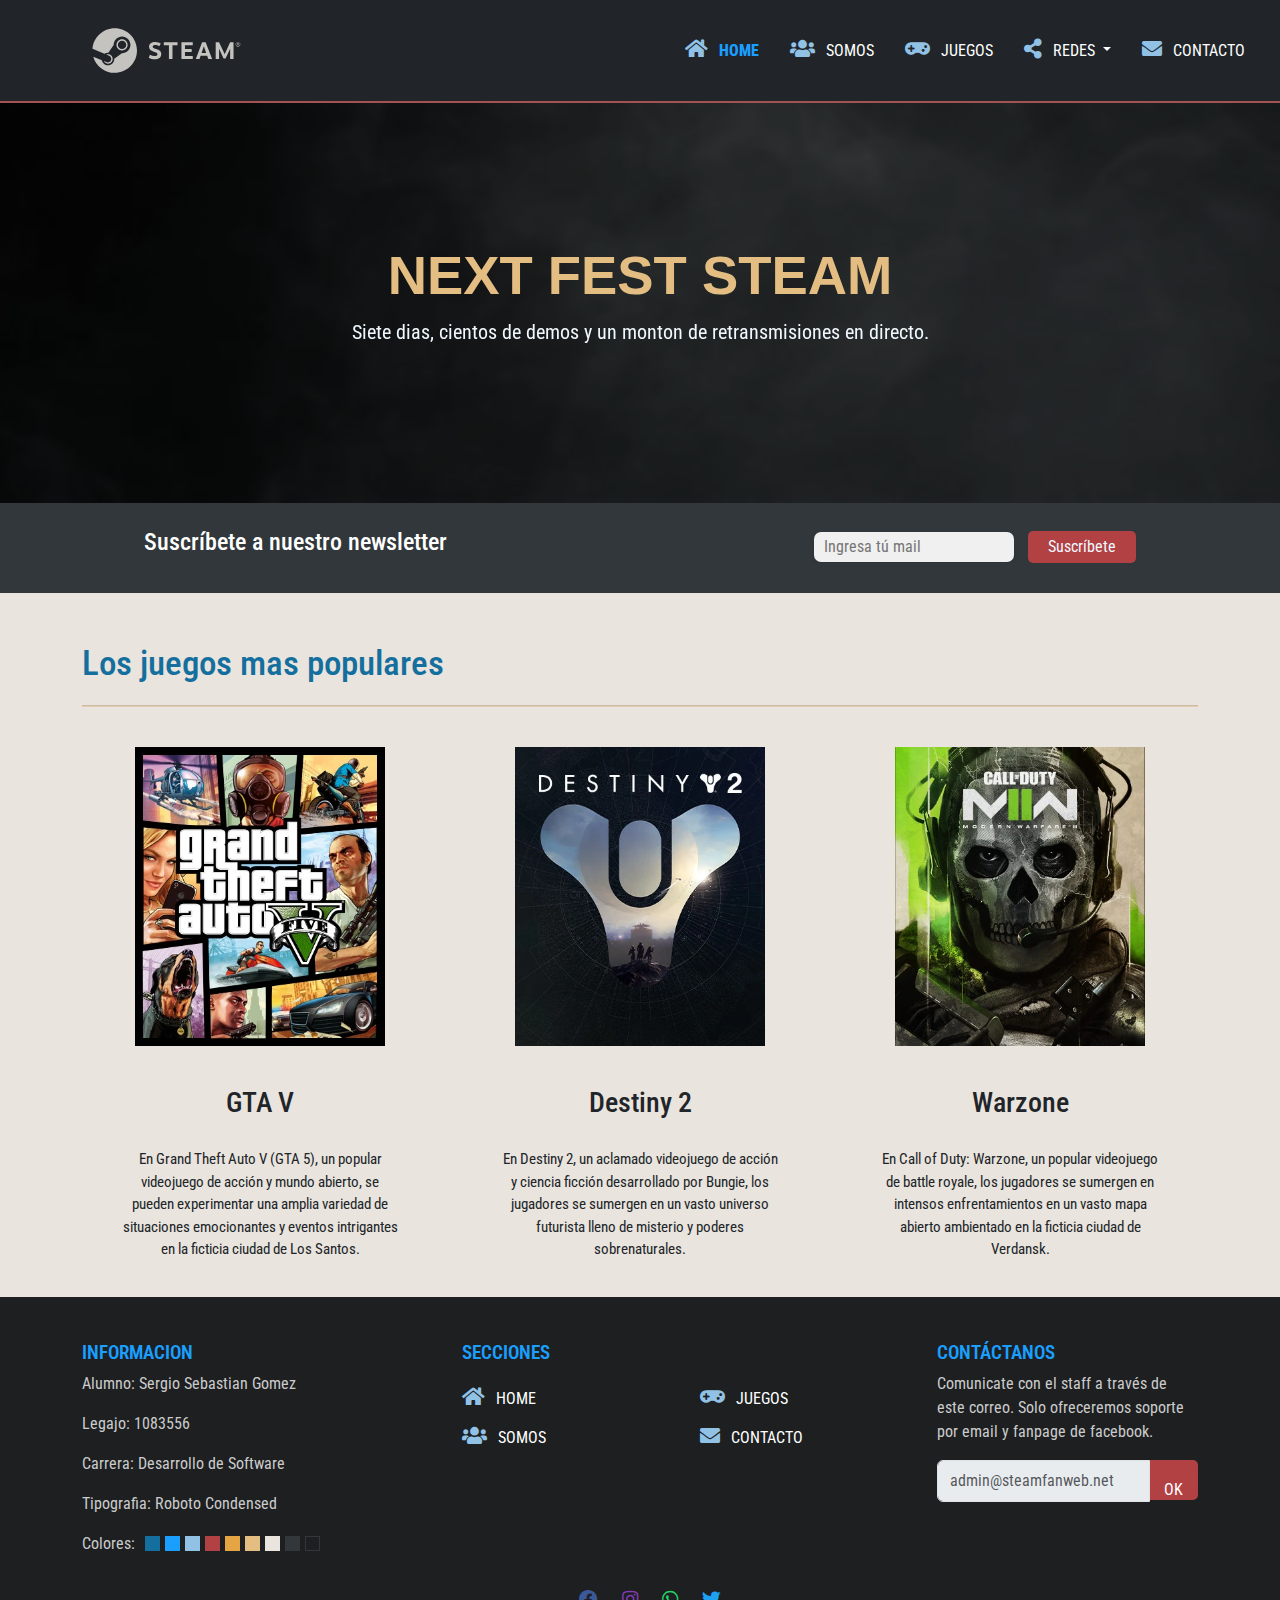
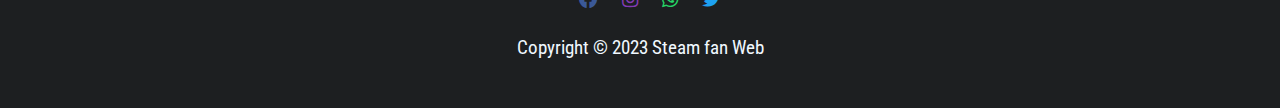
==== index.html @ 69d9424e "cambios en el contenido dinamico." ====
<!DOCTYPE html>
<html lang="es">

<head>
    <!-- metatags -->
    <meta charset="UTF-8">
    <meta http-equiv="expires" content="Tue, 01 Jan 2024 00:00:00 GMT">
    <meta http-equiv="X-UA-Compatible" content="IE=edge">
    <meta name="viewport" content="width=device-width, initial-scale=1.0" />
    <meta name="description"
        content="Web trabajada con bootstrap, html, css, fontawesome y js para la materia Diseño y desarrollo Web.">
    <meta name="keywords" content="uade, diseño, desarrollo, web, steam, juegos, fan">

    <!-- links -->
    <link rel="shortcut icon" href="img/favicon.ico" type="image/x-icon">
    <link rel="stylesheet" href="css/style.css" media="print" onload="this.media='all'" /><!-- 
    <link rel="stylesheet" href="css/bootstrap/docs.css" /> -->
    <link rel="stylesheet" href="css/bootstrap/bootstrap.min.css" media="print" onload="this.media='all'" />
    <link rel="stylesheet" href="https://cdnjs.cloudflare.com/ajax/libs/font-awesome/5.15.3/css/all.min.css" media="print" onload="this.media='all'">
    <link rel="preconnect" href="https://fonts.googleapis.com" />
    <link rel="preconnect" href="https://fonts.gstatic.com" crossorigin />
    <link rel="stylesheet"
        href="https://fonts.googleapis.com/css2?family=Roboto+Condensed:ital,wght@0,300;0,400;0,700;1,300;1,400&family=Vina+Sans&display=swap" media="print" onload="this.media='all'" />
</head>

<body>

    <!-- START NAVBAR -->
    <header>
        <nav class="navbar navbar-expand-lg navbar-dark bg-dark fixed-top">
            <div class="container-fluid">
                <div id="logo">
                    <!-- <h1>Diseño <a class="nombre">y desarrollo web</a></h1> -->
                    <img src="img/logo_steam.svg" id="logosteam" alt="Steam fan diseño web" width="300px"
                        height="100px">
                </div>
                <button class="navbar-toggler" type="button" data-bs-toggle="collapse" data-bs-target="#navbarNav"
                    aria-controls="navbarNav" aria-expanded="false" aria-label="Toggle navigation">
                    <span class="navbar-toggler-icon"></span>
                </button>
                <div class="collapse navbar-collapse" id="navbarNav">
                    <ul class="navbar-nav ms-auto text-end">
                        <li class="nav-item">
                            <a class="nav-link active" href="#contenido" id="inicio">
                                <i class="fas fa-home"></i> Home</a>
                        </li>
                        <li class="nav-item">
                            <a class="nav-link" href="#contenido" id="somos">
                                <i class="fas fa-users"></i> Somos</a>
                        </li>
                        <li class="nav-item">
                            <a class="nav-link" href="#contenido" id="juegos">
                                <i class="fas fa-gamepad"></i> Juegos</a>
                        </li>
                        <li class="nav-item dropdown">
                            <a class="nav-link dropdown-toggle" role="button" id="dropdown" data-bs-toggle="dropdown"
                                aria-expanded="false">
                                <i class="fas fa-share-alt"></i> Redes
                            </a>
                            <ul class="dropdown-menu BackgroundNavbar ms-auto text-end">
                                <li>
                                    <a class="dropdown-item nav-link-dropdown" href="#">
                                        <i class="fab fa-instagram instagram"></i> Instagram</a>
                                </li>
                                <li>
                                    <a class="dropdown-item nav-link-dropdown" href="#">
                                        <i class="fab fa-facebook facebook"></i> Facebook</a>
                                </li>
                                <li>
                                    <a class="dropdown-item nav-link-dropdown" href="#">
                                        <i class="fab fa-whatsapp whatsapp"></i> Whatsapp</a>
                                </li>
                                <li>
                                    <hr class="dropdown-divider">
                                </li>
                                <li><a class="dropdown-item disabled" href="#">
                                        <i class="fab fa-twitter"></i> Twitter</a>
                                </li>
                            </ul>
                        </li>
                        <li class="nav-item">
                            <a class="nav-link" href="#contenido" id="contacto">
                                <i class="fas fa-envelope"></i> Contacto</a>
                        </li>
                    </ul>
                </div>
            </div>
        </nav>
    </header>
    <!-- END NAVBAR -->

    <!-- START BANNER -->
    <section id="banner">
        <div class="contenedor">
            <h1>Next Fest steam</h1>
            <p>Siete dias, cientos de demos y un monton de retransmisiones en directo.</p>
        </div>

        <video src="img/video.mp4" id="video" autoplay loop muted></video>
    </section>
    <!-- END BANNER -->

    <!-- START NEWSLETTER -->
    <section id="newsletter">
        <div class="contenedor">
            <h2>Suscríbete a nuestro newsletter</h2>
            <form>
                <input type="email" name="" id="" placeholder="Ingresa tú mail">
                <button type="submit" class="btn_news">Suscríbete</button>
            </form>
        </div>
    </section>
    <!-- END NEWSLETTER -->

    <!-- START CONTENIDO -->
    <main>
        <section id="contenido"></section>
    </main>
    <!-- END CONTENIDO -->

    <!-- START FOOTER -->
    <!-- <footer class="footer">
        <div class="container">
            <div class="row">
                <div class="col-sm-12 col-md-4">
                    <h3>Informacion</h3>
                    <p>Alumno: Sergio Sebastian Gomez</p>
                    <p>Legajo: 1083556</p>
                    <p>Carrera: Desarrollo de Software</p>
                    <p>Tipografia: Roboto Condensed</p>
                    <div class="colorContainer">
                        <div class="coloresUsados">Colores:</div>
                        <div class="colorAzulOscuro"></div>
                        <div class="colorAzul"></div>
                        <div class="colorCeleste"></div>
                        <div class="colorRojo"></div>
                        <div class="colorNaranja"></div>
                        <div class="colorDorado"></div>
                        <div class="colorBeige"></div>
                        <div class="colorGris"></div>
                        <div class="colorGrisOscuro"></div>
                    </div>
                </div>
                <div class="col-sm-12 col-md-5">
                    <h3>Secciones</h3>
                    <div class="row">
                        <div class="col">
                            <ul>
                                <li>
                                    <a class="nav-link" href="#contenido" id="inicioFooter">
                                        <i class="fas fa-home"></i> HOME</a>
                                </li>
                                <li>
                                    <a class="nav-link" href="#contenido" id="somosFooter">
                                        <i class="fas fa-users"></i> SOMOS</a>
                                </li>
                            </ul>
                        </div>
                        <div class="col">
                            <ul>
                                <li>
                                    <a class="nav-link" href="#contenido" id="juegosFooter">
                                        <i class="fas fa-gamepad"></i> JUEGOS</a>
                                </li>
                                <li>
                                    <a class="nav-link" href="#contenido" id="contactoFooter">
                                        <i class="fas fa-envelope"></i> CONTACTO</a>
                                </li>
                            </ul>
                        </div>
                    </div>
                </div>
                <div class="col-sm-12 col-md-3">
                    <h3>Contáctanos</h3>
                    <p>Comunicate con el staff a través de este correo. Solo ofreceremos soporte por email y fanpage de
                        facebook.</p>
                    <div class="input-group m-t-25">
                        <input type="text" class="form-control" placeholder="admin@steamfanweb.net" disabled="">
                        <span class="input-group-btn">
                            <a href="#" class="btn_footer" type="button">OK</a>
                        </span>
                    </div>
                </div>
            </div>
            <div class="footer-bottom">
                <div class="footer-social">
                    <a href="#" title="Facebook"><i class="fab fa-facebook facebook"></i></a>
                    <a href="#" title="Instagram"><i class="fab fa-instagram instagram"></i></a>
                    <a href="#" title="Whatsapp"><i class="fab fa-whatsapp whatsapp"></i></a>
                    <a href="#" title="Twitter"><i class="fab fa-twitter twitter"></i></a>
                </div>
                <p>Copyright © 2023 Steam fan Web</p>
            </div>
        </div>
    </footer> -->
    <!-- END FOOTER -->

    <!-- START SCROLL TO TOP -->
    <button id="botonScrollTop" class="floating-button">
        <i class="fas fa-angle-up"></i>
    </button>
    <!-- END SCROLL TO TOP -->
</body>

</html>

<!-- Script Widget Weather -->
<script>
    !function (d, s, id) { var js, fjs = d.getElementsByTagName(s)[0]; if (!d.getElementById(id)) { js = d.createElement(s); js.id = id; js.src = 'https://weatherwidget.io/js/widget.min.js'; fjs.parentNode.insertBefore(js, fjs); } }(document, 'script', 'weatherwidget-io-js');
</script>
<!-- End Widget Weather -->

<script src="js/bootstrap/bootstrap.bundle.min.js" defer></script>
<script src="js/script.js" defer></script>
---- css/style.css ----
* {
    margin: 0;
    padding: 0;
    font-family: 'Roboto Condensed', sans-serif;
}

body {
    background-color: rgb(233, 228, 221);
    position: relative;
    min-height: 100vh;
    margin: 0;
    padding: 0;
}

.contenedor {
    width: 80%;
    margin: auto;
    overflow: hidden;
    z-index: 2;
}

hr {
    height: 2px;
    background-color: #d3831a;
    border: none;
    border-top: 1px solid #704711;
    margin: 20px 0;
}

h4 {
    color: burlywood;
}

.active {
    color: #1A9FFF !important;
    font-weight: 800;
}

.colorContainer {
    display: flex;
    align-items: center;
}

.coloresUsados{
    margin-right: 10px;
}

.colorAzulOscuro {
    background-color: #146F9E;
    width: 15px;
    height: 15px;
    margin-right: 5px;
}

.colorAzul {
    background-color: #1A9FFF;
    width: 15px;
    height: 15px;
    margin-right: 5px;
}

.colorRojo {
    background-color: #B14143;
    width: 15px;
    height: 15px;
    margin-right: 5px;
}

.colorCeleste {
    background-color: #91C2E5;
    width: 15px;
    height: 15px;
    margin-right: 5px;
}

.colorDorado {
    background-color: #E4BD82;
    width: 15px;
    height: 15px;
    margin-right: 5px;
}

.colorNaranja {
    background-color: #E6A543;
    width: 15px;
    height: 15px;
    margin-right: 5px;
}

.colorGris {
    background-color: #31373B;
    width: 15px;
    height: 15px;
    margin-right: 5px;
}

.colorGrisOscuro {
    background-color: #1D1F21;
    width: 15px;
    height: 15px;
    margin-right: 5px;
    border: 1px solid #31373B;
}

.colorBeige {
    background-color: #E9E4DD;
    width: 15px;
    height: 15px;
    margin-right: 5px;
}

.disabled {
    color: #696667 !important;
    font-size: 11pt;
    font-weight: 800;
    pointer-events: none;
}

#logosteam {
    padding: 20px;
    height: 85px;
    margin-left: 20px;
}

/* Estilo boton Scroll Top */
.floating-button {
    border-radius: 10px;
    border: 0;
    width: 40px;
    height: 40px;
    position: fixed;
    bottom: 20px;
    right: 20px;
    background-color: #B14143;
    color: black;
}

.floating-button:hover {
    background-color: #e6a543;
    color: black;
}

.floating-button i {
    font-size: 25px;
}

/* Eliminar estilo de Links */
a {
    color: none;
    text-decoration: none;
}

a:hover {
    color: none;
    text-decoration: none;
}

a:link {
    color: none;
    text-decoration: none;
}

a:active {
    color: none;
    text-decoration: none;
}

a:visited {
    color: none;
    text-decoration: none;
}

/* Cambios Navbar */
.BackgroundNavbar {
    background-color: #31373b;
}

header {
    color: #E67072;
    border-bottom: #E67072 3px solid;
}

.navbar {
    border-bottom: #a35354 2px solid;
}

header #logo h1 {
    font-weight: 400;
    font-size: 22pt;
    height: 70px;
    line-height: 70px;
    margin-bottom: 0 !important;
    margin-left: 50px;
}

.nombre {
    font-weight: 800;
    color: rgb(156, 147, 132);
}

.dropdown-menu {
    width: 30%;
}

.nav-link {
    color: white;
}

.nav-link:hover {
    color: azure;

}

.nav-link i {
    color: #91c2e5;
    padding-right: 7px;
    font-size: 20px;
}

.nav-link-dropdown {
    color: white;
    height: 40px;
    line-height: 30px;
    font-size: 11pt;
}

.nav-link-dropdown:hover {
    background-color: #394044;
    color: beige;
}

.nav-link-dropdown i {
    padding-right: 8px;
    font-size: 15pt;
}

.navbar-toggler {
    background-color: #636161 !important;
    color: rgb(41, 40, 40) !important;
}

.navbar-toggler:hover {
    background-color: #7e7d7d !important;
}

.navbar-nav.ms-auto .nav-item {
    margin-right: 15px;
    font-size: 12pt;
    text-transform: uppercase;
}

.instagram {
    color: #833ab4;
    /* Color primario de Instagram */
}

.facebook {
    color: #3b5998;
    /* Color primario de Facebook */
}

.whatsapp {
    color: #25d366;
    /* Color primario de WhatsApp */
}

.twitter {
    color: #1da1f2;
    /* Color primario de Twitter */
}

/* banner */
#banner {
    color: rgb(194, 228, 255);
    background-size: cover;
    background-position: center;
    margin-top: 100px;
    text-align: center;
    color: aliceblue;
    line-height: 400px;
    display: flex;
    align-items: center;
    position: relative;
}

.logo-container {
    margin-right: 20px;
}

.text-container {
    flex: 1;
}

#banner #video {
    width: 100%;
    height: 100%;
    object-fit: cover;
    position: absolute;
    top: 0;
    left: 0;
}

#banner::before {
    content: "";
    position: absolute;
    top: 0;
    left: 0;
    right: 0;
    bottom: 0;
    background-color: rgba(0, 0, 0, 0.4);
    backdrop-filter: blur(2px);
    /* Agregar difuminado */
    z-index: 1;
}

.tituloBanner {
    text-transform: uppercase;
    margin-top: 0;
    font-size: calc(1.800rem + 2vw);
    font-weight: 550;
    color: rgba(166, 212, 250, 0.7);
}

.tituloBannerHome {
    text-transform: uppercase;
    color: #e4bd82;
    font-family: "Motiva Sans", "Twemoji", "Noto Sans", Helvetica, sans-serif;
    font-weight: 700;
    font-size: calc(1.800rem + 2vw);
}

#banner p {
    font-size: 15pt;
    line-height: 30px;
}

/* Contacto */
#contacto h2 {
    font-size: 35px;
    margin-bottom: 20px;
    color: white;
}

article#contacto-columna {
    float: left;
    max-width: 65%;
}

aside#contacto {
    float: right;
    width: 30%;
    margin-top: 80px;
    padding: 10px;
}

article#contacto-columna .titulo {
    font-size: 40px;
    color: #146F9E;
    padding-bottom: 0;
    margin-top: 50px;
}

.importante {
    background-color: #146F9E;
    color: aliceblue;
    padding: 15px;
    margin-top: 0px;
}

#mapa {
    height: 400px;
}

.form-group {
    position: relative;
}

.input-icon {
    position: absolute;
    top: 50%;
    transform: translateY(-50%);
    right: 10px;
    pointer-events: none;
    /* Permite hacer clic en los campos de entrada sin interactuar con los iconos */
    color: #afaeae;
}

/* Somos */
article#somos-columna {
    float: left;
    max-width: 65%;
}

aside#cuadrito {
    float: right;
    width: 30%;
    margin-top: 80px;
    padding: 10px;
}

article#somos-columna .titulo {
    font-size: 40px;
    color: #146F9E;
    padding-bottom: 0;
    margin-top: 50px;
}

.destacado {
    background-color: #146F9E;
    color: aliceblue;
    padding: 15px;
    margin-top: 0px;
}

#cuadrito h2 {
    font-size: 35px;
    margin-bottom: 20px;
    color: white;
}

/* newsletter */
#newsletter {
    background-color: #31373b;
    color: aliceblue;
    min-width: 410px;
    min-height: 90px;
    padding: 20px;
}

#newsletter h2 {
    float: left;
    font-size: 18pt;
    color: white;
    margin-top: 5px;
}

#newsletter form {
    float: right;
    margin-top: 8px;
}

#newsletter input {
    padding: 10px;
    height: 30px;
    width: 200px;
    margin-right: 10px;
    border: none;
    border-radius: 7px;
    background-color: #f0f0f0;
    font-size: 16px;
    color: #333;
    box-shadow: 0 2px 4px rgba(0, 0, 0, 0.1);
    transition: background-color 0.3s ease;
}

.btn_news {
    height: 32px;
    background-color: #B14143;
    border: none;
    padding: 0 20px;
    color: aliceblue;
    border-radius: 5px;
}

.btn_news:hover {
    background-color: #e6a543;
    color: black;
}

/* Juegos */
h2 {
    font-size: 35px;
    margin-top: 20px;
    margin-bottom: 0px;
    color: #146F9E;
}

h4 {
    font-size: 22pt;
}

.juegos img {
    width: 267px;
}

.juegos {
    float: left;
    text-align: center;
    background-color: #171A21;
    width: 267px;
    height: 580px;
    display: flex;
    align-items: center;
    justify-content: center;
    margin: 20px;
    flex-grow: 4;
    flex-direction: column;
}

.juegos .imagen {
    display: flex;
    justify-content: center;
    align-items: center;
    background-color: aliceblue;
}

.juegos .textos {
    flex-direction: column;
    display: flex;
    padding: 0 30px;
    text-align: justify;
    color: aliceblue;
    justify-content: center;
    align-items: center;
    padding-top: 20px;
    width: 100%;
    height: 100%;
}

.juegos .textos p {
    font-size: 14px;
    padding-top: 20px;
    padding-bottom: 20px;
}

/* Boxes */
#boxes h2 {
    font-size: 35px;
    margin-bottom: 0px;
    color: #146F9E;
}

#boxes {
    margin-top: 50px;
    width: 100%;
}

#boxes img {
    width: 250px;
    height: 400px;
    padding-bottom: 40px;
    padding-top: 20px;
}

#boxes h3 {
    padding-bottom: 20px;
    text-align: center;
}

#boxes p {
    text-align: center;
    font-size: 15px;
    padding: 0 40px;
}

/* Footer */
.footer {
    padding: 30px;
    margin-top: 20px;
    /* position: absolute; */
    width: 100%;
    bottom: 0;
    left: 0;
    background-color: rgb(29, 31, 33);
    color: #ccc;
}

.footer-bottom {
    padding-top: 30px;
    font-size: 14pt;
    text-align: center;
    color: aliceblue;
}

.footer-social i {
    margin-left: 20px;
}

.btn_footer {
    height: 40px;
    line-height: 40px;
    background-color: #B14143;
    border: none;
    padding: 10.5px 15px;
    color: rgb(255, 255, 255);
    border-radius: 0 5px 5px 0;
}

.footer h3 {
    font-size: 14pt;
    text-transform: uppercase;
    color: #1A9FFF;
    font-weight: 600;
    padding-top: 15px;
}

.footer ul {
    padding-left: 0;
    list-style-type: none;
}

.footer li {
    padding-top: 15px;
}

.footer-bottom p {
    padding-top: 20px;
}

@media only screen and (max-width: 1160px) {

    header #logo h1 {
        margin-left: 0 !important;
        font-size: 20pt;
    }

    #logosteam {
        margin-left: 0 !important;
        height: 85px;
        width: 219px;
    }
}


@media only screen and (max-width: 768px) {

    header #logo h1 {
        margin-left: 0 !important;
        font-size: 20pt;
    }

    #logosteam {
        margin-left: 0 !important;
        height: 85px;
        width: 219px;
    }

    .nombre {
        font-size: 20pt;
    }

    .tituloBanner {
        font-size: 35px;
    }

    #newsletter h3 {
        float: none;
        text-align: center;
        width: 100%;
        font-size: 18px;
    }

    #newsletter form {
        float: none;
        text-align: center;
        width: 100%;
    }

    #newsletter input {
        width: 90%;
        margin: 7px 0;
    }

    #newsletter .btn_news {
        width: 95%;
    }

    article#somos-columna {
        float: none;
        max-width: 100%;
    }

    aside#cuadrito {
        float: none;
        width: 100%;
        margin-top: 25px;
        padding: 10px;
    }

    article#contacto-columna {
        float: none;
        max-width: 100%;
    }

    aside#contacto {
        float: none;
        width: 100%;
        margin-top: 25px;
        padding: 10px;
    }

    .titulo {
        margin-top: 50px;
    }

    .contenedor {
        display: flex;
        flex-direction: column;
    }
}
---- css/bootstrap/docs.css ----
/*!
 * Bootstrap Docs (https://getbootstrap.com/)
 * Copyright 2011-2023 The Bootstrap Authors
 * Licensed under the Creative Commons Attribution 3.0 Unported License.
 * For details, see https://creativecommons.org/licenses/by/3.0/.
 */:root{--bs-breakpoint-xs: 0;--bs-breakpoint-sm: 576px;--bs-breakpoint-md: 768px;--bs-breakpoint-lg: 992px;--bs-breakpoint-xl: 1200px;--bs-breakpoint-xxl: 1400px}.grid{display:grid;grid-template-rows:repeat(var(--bs-rows, 1), 1fr);grid-template-columns:repeat(var(--bs-columns, 12), 1fr);gap:var(--bs-gap, 1.5rem)}.grid .g-col-1{grid-column:auto/span 1}.grid .g-col-2{grid-column:auto/span 2}.grid .g-col-3{grid-column:auto/span 3}.grid .g-col-4{grid-column:auto/span 4}.grid .g-col-5{grid-column:auto/span 5}.grid .g-col-6{grid-column:auto/span 6}.grid .g-col-7{grid-column:auto/span 7}.grid .g-col-8{grid-column:auto/span 8}.grid .g-col-9{grid-column:auto/span 9}.grid .g-col-10{grid-column:auto/span 10}.grid .g-col-11{grid-column:auto/span 11}.grid .g-col-12{grid-column:auto/span 12}.grid .g-start-1{grid-column-start:1}.grid .g-start-2{grid-column-start:2}.grid .g-start-3{grid-column-start:3}.grid .g-start-4{grid-column-start:4}.grid .g-start-5{grid-column-start:5}.grid .g-start-6{grid-column-start:6}.grid .g-start-7{grid-column-start:7}.grid .g-start-8{grid-column-start:8}.grid .g-start-9{grid-column-start:9}.grid .g-start-10{grid-column-start:10}.grid .g-start-11{grid-column-start:11}@media (min-width: 576px){.grid .g-col-sm-1{grid-column:auto/span 1}.grid .g-col-sm-2{grid-column:auto/span 2}.grid .g-col-sm-3{grid-column:auto/span 3}.grid .g-col-sm-4{grid-column:auto/span 4}.grid .g-col-sm-5{grid-column:auto/span 5}.grid .g-col-sm-6{grid-column:auto/span 6}.grid .g-col-sm-7{grid-column:auto/span 7}.grid .g-col-sm-8{grid-column:auto/span 8}.grid .g-col-sm-9{grid-column:auto/span 9}.grid .g-col-sm-10{grid-column:auto/span 10}.grid .g-col-sm-11{grid-column:auto/span 11}.grid .g-col-sm-12{grid-column:auto/span 12}.grid .g-start-sm-1{grid-column-start:1}.grid .g-start-sm-2{grid-column-start:2}.grid .g-start-sm-3{grid-column-start:3}.grid .g-start-sm-4{grid-column-start:4}.grid .g-start-sm-5{grid-column-start:5}.grid .g-start-sm-6{grid-column-start:6}.grid .g-start-sm-7{grid-column-start:7}.grid .g-start-sm-8{grid-column-start:8}.grid .g-start-sm-9{grid-column-start:9}.grid .g-start-sm-10{grid-column-start:10}.grid .g-start-sm-11{grid-column-start:11}}@media (min-width: 768px){.grid .g-col-md-1{grid-column:auto/span 1}.grid .g-col-md-2{grid-column:auto/span 2}.grid .g-col-md-3{grid-column:auto/span 3}.grid .g-col-md-4{grid-column:auto/span 4}.grid .g-col-md-5{grid-column:auto/span 5}.grid .g-col-md-6{grid-column:auto/span 6}.grid .g-col-md-7{grid-column:auto/span 7}.grid .g-col-md-8{grid-column:auto/span 8}.grid .g-col-md-9{grid-column:auto/span 9}.grid .g-col-md-10{grid-column:auto/span 10}.grid .g-col-md-11{grid-column:auto/span 11}.grid .g-col-md-12{grid-column:auto/span 12}.grid .g-start-md-1{grid-column-start:1}.grid .g-start-md-2{grid-column-start:2}.grid .g-start-md-3{grid-column-start:3}.grid .g-start-md-4{grid-column-start:4}.grid .g-start-md-5{grid-column-start:5}.grid .g-start-md-6{grid-column-start:6}.grid .g-start-md-7{grid-column-start:7}.grid .g-start-md-8{grid-column-start:8}.grid .g-start-md-9{grid-column-start:9}.grid .g-start-md-10{grid-column-start:10}.grid .g-start-md-11{grid-column-start:11}}@media (min-width: 992px){.grid .g-col-lg-1{grid-column:auto/span 1}.grid .g-col-lg-2{grid-column:auto/span 2}.grid .g-col-lg-3{grid-column:auto/span 3}.grid .g-col-lg-4{grid-column:auto/span 4}.grid .g-col-lg-5{grid-column:auto/span 5}.grid .g-col-lg-6{grid-column:auto/span 6}.grid .g-col-lg-7{grid-column:auto/span 7}.grid .g-col-lg-8{grid-column:auto/span 8}.grid .g-col-lg-9{grid-column:auto/span 9}.grid .g-col-lg-10{grid-column:auto/span 10}.grid .g-col-lg-11{grid-column:auto/span 11}.grid .g-col-lg-12{grid-column:auto/span 12}.grid .g-start-lg-1{grid-column-start:1}.grid .g-start-lg-2{grid-column-start:2}.grid .g-start-lg-3{grid-column-start:3}.grid .g-start-lg-4{grid-column-start:4}.grid .g-start-lg-5{grid-column-start:5}.grid .g-start-lg-6{grid-column-start:6}.grid .g-start-lg-7{grid-column-start:7}.grid .g-start-lg-8{grid-column-start:8}.grid .g-start-lg-9{grid-column-start:9}.grid .g-start-lg-10{grid-column-start:10}.grid .g-start-lg-11{grid-column-start:11}}@media (min-width: 1200px){.grid .g-col-xl-1{grid-column:auto/span 1}.grid .g-col-xl-2{grid-column:auto/span 2}.grid .g-col-xl-3{grid-column:auto/span 3}.grid .g-col-xl-4{grid-column:auto/span 4}.grid .g-col-xl-5{grid-column:auto/span 5}.grid .g-col-xl-6{grid-column:auto/span 6}.grid .g-col-xl-7{grid-column:auto/span 7}.grid .g-col-xl-8{grid-column:auto/span 8}.grid .g-col-xl-9{grid-column:auto/span 9}.grid .g-col-xl-10{grid-column:auto/span 10}.grid .g-col-xl-11{grid-column:auto/span 11}.grid .g-col-xl-12{grid-column:auto/span 12}.grid .g-start-xl-1{grid-column-start:1}.grid .g-start-xl-2{grid-column-start:2}.grid .g-start-xl-3{grid-column-start:3}.grid .g-start-xl-4{grid-column-start:4}.grid .g-start-xl-5{grid-column-start:5}.grid .g-start-xl-6{grid-column-start:6}.grid .g-start-xl-7{grid-column-start:7}.grid .g-start-xl-8{grid-column-start:8}.grid .g-start-xl-9{grid-column-start:9}.grid .g-start-xl-10{grid-column-start:10}.grid .g-start-xl-11{grid-column-start:11}}@media (min-width: 1400px){.grid .g-col-xxl-1{grid-column:auto/span 1}.grid .g-col-xxl-2{grid-column:auto/span 2}.grid .g-col-xxl-3{grid-column:auto/span 3}.grid .g-col-xxl-4{grid-column:auto/span 4}.grid .g-col-xxl-5{grid-column:auto/span 5}.grid .g-col-xxl-6{grid-column:auto/span 6}.grid .g-col-xxl-7{grid-column:auto/span 7}.grid .g-col-xxl-8{grid-column:auto/span 8}.grid .g-col-xxl-9{grid-column:auto/span 9}.grid .g-col-xxl-10{grid-column:auto/span 10}.grid .g-col-xxl-11{grid-column:auto/span 11}.grid .g-col-xxl-12{grid-column:auto/span 12}.grid .g-start-xxl-1{grid-column-start:1}.grid .g-start-xxl-2{grid-column-start:2}.grid .g-start-xxl-3{grid-column-start:3}.grid .g-start-xxl-4{grid-column-start:4}.grid .g-start-xxl-5{grid-column-start:5}.grid .g-start-xxl-6{grid-column-start:6}.grid .g-start-xxl-7{grid-column-start:7}.grid .g-start-xxl-8{grid-column-start:8}.grid .g-start-xxl-9{grid-column-start:9}.grid .g-start-xxl-10{grid-column-start:10}.grid .g-start-xxl-11{grid-column-start:11}}:root,[data-bs-theme="light"]{--bd-purple: #4c0bce;--bd-violet: #712cf9;--bd-accent: #ffe484;--bd-violet-rgb: 112.520718,44.062154,249.437846;--bd-accent-rgb: 255,228,132;--bd-pink-rgb: 214,51,132;--bd-teal-rgb: 32,201,151;--bd-violet-bg: var(--bd-violet);--bd-toc-color: var(--bd-violet);--bd-sidebar-link-bg: rgba(var(--bd-violet-rgb), .1);--bd-callout-link: 10,88,202;--bd-callout-code-color: #ab296a;--bd-pre-bg: var(--bs-tertiary-bg)}[data-bs-theme="dark"]{--bd-violet: #9461fb;--bd-violet-bg: #712cf9;--bd-toc-color: var(--bs-emphasis-color);--bd-sidebar-link-bg: rgba(84,33,187, .5);--bd-callout-link: 110,168,254;--bd-callout-code-color: #e685b5;--bd-pre-bg: #1b1f22}.bd-navbar{padding:.75rem 0;background-color:transparent;box-shadow:0 0.5rem 1rem rgba(0,0,0,0.15),inset 0 -1px 0 rgba(255,255,255,0.15)}.bd-navbar::after{position:absolute;inset:0;z-index:-1;display:block;content:"";background-image:linear-gradient(rgba(var(--bd-violet-rgb), 1), rgba(var(--bd-violet-rgb), 0.95))}@media (max-width: 991.98px){.bd-navbar .bd-navbar-toggle{width:4.25rem}}.bd-navbar .navbar-toggler{padding:0;margin-right:-.5rem;border:0}.bd-navbar .navbar-toggler:first-child{margin-left:-.5rem}.bd-navbar .navbar-toggler .bi{width:1.5rem;height:1.5rem}.bd-navbar .navbar-toggler:focus{box-shadow:none}.bd-navbar .navbar-brand{color:#fff;transition:transform 0.2s ease-in-out}@media (prefers-reduced-motion: reduce){.bd-navbar .navbar-brand{transition:none}}.bd-navbar .navbar-brand:hover{transform:rotate(-5deg) scale(1.1)}.bd-navbar .navbar-toggler,.bd-navbar .nav-link{padding-right:.25rem;padding-left:.25rem;color:rgba(255,255,255,0.85)}.bd-navbar .navbar-toggler:hover,.bd-navbar .navbar-toggler:focus,.bd-navbar .nav-link:hover,.bd-navbar .nav-link:focus{color:#fff}.bd-navbar .navbar-toggler.active,.bd-navbar .nav-link.active{font-weight:600;color:#fff}.bd-navbar .navbar-nav-svg{display:inline-block;vertical-align:-.125rem}.bd-navbar .offcanvas-lg{background-color:var(--bd-violet-bg);border-left:0}@media (max-width: 991.98px){.bd-navbar .offcanvas-lg{box-shadow:0 1rem 3rem rgba(0,0,0,0.175)}}.bd-navbar .dropdown-toggle:focus:not(:focus-visible){outline:0}.bd-navbar .dropdown-menu{--bs-dropdown-min-width: 12rem;--bs-dropdown-padding-x: .25rem;--bs-dropdown-padding-y: .25rem;--bs-dropdown-link-hover-bg: rgba(var(--bd-violet-rgb), .1);--bs-dropdown-link-active-bg: rgba(var(--bd-violet-rgb), 1);--bs-dropdown-font-size:.875rem;font-size:.875rem;border-radius:.5rem;box-shadow:0 0.5rem 1rem rgba(0,0,0,0.15)}.bd-navbar .dropdown-menu li+li{margin-top:.125rem}.bd-navbar .dropdown-menu .dropdown-item{border-radius:.25rem}.bd-navbar .dropdown-menu .dropdown-item:active .bi{color:inherit !important}.bd-navbar .dropdown-menu .active{font-weight:600}.bd-navbar .dropdown-menu .active .bi{display:block !important}.bd-navbar .dropdown-menu-end{--bs-dropdown-min-width: 8rem}[data-bs-theme="dark"] .bd-navbar{box-shadow:0 0.5rem 1rem rgba(0,0,0,0.15),inset 0 -1px 0 rgba(255,255,255,0.15)}:root{--docsearch-primary-color: var(--bd-violet);--docsearch-logo-color: var(--bd-violet)}[data-bs-theme="dark"]{--docsearch-text-color: #f5f6f7;--docsearch-container-background: rgba(9, 10, 17, .8);--docsearch-modal-background: #15172a;--docsearch-modal-shadow: inset 1px 1px 0 0 #2c2e40, 0 3px 8px 0 #000309;--docsearch-searchbox-background: #090a11;--docsearch-searchbox-focus-background: #000;--docsearch-hit-color: #bec3c9;--docsearch-hit-shadow: none;--docsearch-hit-background: #090a11;--docsearch-key-gradient: linear-gradient(-26.5deg, #565872, #31355b);--docsearch-key-shadow: inset 0 -2px 0 0 #282d55, inset 0 0 1px 1px #51577d, 0 2px 2px 0 rgba(3, 4, 9, .3);--docsearch-footer-background: #1e2136;--docsearch-footer-shadow: inset 0 1px 0 0 rgba(73, 76, 106, .5), 0 -4px 8px 0 rgba(0, 0, 0, .2);--docsearch-muted-color: #7f8497}.bd-search{position:relative}@media (min-width: 992px){.bd-search{position:absolute;top:.875rem;left:50%;width:200px;margin-left:-100px}}@media (min-width: 1200px){.bd-search{width:280px;margin-left:-140px}}.DocSearch-Container{--docsearch-muted-color: var(--bs-secondary-color);--docsearch-hit-shadow: none;z-index:2000;cursor:auto}@media (min-width: 992px){.DocSearch-Container{padding-top:4rem}}.DocSearch-Button{--docsearch-searchbox-background: rgba(0,0,0,0.1);--docsearch-searchbox-color: #fff;--docsearch-searchbox-focus-background: rgba(0,0,0,0.25);--docsearch-searchbox-shadow: 0 0 0 0.25rem rgba(255,228,132,0.4);--docsearch-text-color: #fff;--docsearch-muted-color: rgba(255,255,255,0.65);width:100%;height:38px;margin:0;border:1px solid rgba(255,255,255,0.4);border-radius:.375rem}.DocSearch-Button .DocSearch-Search-Icon{opacity:.65}.DocSearch-Button:active,.DocSearch-Button:focus,.DocSearch-Button:hover{border-color:#ffe484}.DocSearch-Button:active .DocSearch-Search-Icon,.DocSearch-Button:focus .DocSearch-Search-Icon,.DocSearch-Button:hover .DocSearch-Search-Icon{opacity:1}@media (max-width: 991.98px){.DocSearch-Button,.DocSearch-Button:hover,.DocSearch-Button:focus{background:transparent;border:0;box-shadow:none}.DocSearch-Button:focus{box-shadow:var(--docsearch-searchbox-shadow)}}@media (max-width: 991.98px){.DocSearch-Button-Keys,.DocSearch-Button-Placeholder{display:none}}.DocSearch-Button-Keys{min-width:0;padding:.125rem .25rem;background:rgba(0,0,0,0.25);border-radius:.25rem}.DocSearch-Button-Key{top:0;width:auto;height:1.25rem;padding-right:.125rem;padding-left:.125rem;margin-right:0;font-size:.875rem;background:none;box-shadow:none}.DocSearch-Commands-Key{padding-left:1px;font-size:.875rem;background-color:rgba(0,0,0,0.1);background-image:none;box-shadow:none}.DocSearch-Form{border-radius:var(--bs-border-radius)}.DocSearch-Hits mark{padding:0}.DocSearch-Hit{padding-bottom:0;border-radius:0}.DocSearch-Hit a{border-radius:0;border:solid var(--bs-border-color);border-width:0 1px 1px}.DocSearch-Hit:first-child a{border-top-left-radius:var(--bs-border-radius);border-top-right-radius:var(--bs-border-radius);border-top-width:1px}.DocSearch-Hit:last-child a{border-bottom-right-radius:var(--bs-border-radius);border-bottom-left-radius:var(--bs-border-radius)}.DocSearch-Hit-icon{display:flex;align-items:center}.DocSearch-Logo svg .cls-1,.DocSearch-Logo svg .cls-2{fill:var(--docsearch-logo-color)}.bd-masthead{--bd-pink-rgb: 214,51,132;padding:3rem 0;background-image:linear-gradient(180deg, rgba(var(--bs-body-bg-rgb), 0.01), rgba(var(--bs-body-bg-rgb), 1) 85%),radial-gradient(ellipse at top left, rgba(var(--bs-primary-rgb), 0.5), transparent 50%),radial-gradient(ellipse at top right, rgba(var(--bd-accent-rgb), 0.5), transparent 50%),radial-gradient(ellipse at center right, rgba(var(--bd-violet-rgb), 0.5), transparent 50%),radial-gradient(ellipse at center left, rgba(var(--bd-pink-rgb), 0.5), transparent 50%)}.bd-masthead h1{--bs-heading-color: var(--bs-emphasis-color);font-size:calc(1.525rem + 3.3vw)}@media (min-width: 1200px){.bd-masthead h1{font-size:4rem}}.bd-masthead .lead{font-size:1rem;font-weight:400;color:var(--bs-secondary-color)}.bd-masthead .bd-code-snippet{margin:0;border-radius:.5rem}.bd-masthead .highlight{width:100%;padding:.5rem 1rem;overflow:hidden;text-overflow:ellipsis;white-space:nowrap;background-color:rgba(var(--bs-body-color-rgb), 0.075);border-radius:.5rem}@media (min-width: 992px){.bd-masthead .highlight{padding-right:4rem}}.bd-masthead .highlight pre{padding:0;margin-top:.625rem;margin-right:1.875rem;margin-bottom:.625rem;overflow:hidden}.bd-masthead .btn-clipboard{position:absolute;top:-.625rem;right:0;background-color:transparent}.bd-masthead #carbonads{margin-inline:auto}@media (min-width: 768px){.bd-masthead .lead{font-size:calc(1.275rem + .3vw)}}@media (min-width: 768px) and (min-width: 1200px){.bd-masthead .lead{font-size:1.5rem}}.masthead-followup h2,.masthead-followup h3,.masthead-followup h4{--bs-heading-color: var(--bs-emphasis-color)}.masthead-followup .lead{font-size:1rem}.masthead-followup .highlight{border-radius:.5rem}@media (min-width: 768px){.masthead-followup .lead{font-size:1.25rem}}.masthead-followup-icon{padding:1rem;color:rgba(var(--bg-rgb), 1);background-color:rgba(var(--bg-rgb), 0.1);background-blend-mode:multiple;border-radius:1rem;mix-blend-mode:darken}.masthead-followup-icon svg{filter:drop-shadow(0 1px 1px var(--bs-body-bg))}.masthead-notice{background-color:var(--bd-accent);box-shadow:inset 0 -1px 1px rgba(var(--bs-body-color-rgb), 0.15),0 0.25rem 1.5rem rgba(var(--bs-body-bg-rgb), 0.75)}.animate-img>img{transition:transform 0.2s ease-in-out}@media (prefers-reduced-motion: reduce){.animate-img>img{transition:none}}.animate-img:hover>img{transform:scale(1.1)}[data-bs-theme="dark"] .masthead-followup-icon{mix-blend-mode:lighten}#carbonads{position:static;display:block;max-width:400px;padding:15px 15px 15px 160px;margin:2rem 0;overflow:hidden;font-size:.8125rem;line-height:1.4;text-align:left;background-color:var(--bs-tertiary-bg)}#carbonads a{color:var(--bs-body-color);text-decoration:none}@media (min-width: 576px){#carbonads{border-radius:.5rem}}.carbon-img{float:left;margin-left:-145px}.carbon-poweredby{display:block;margin-top:.75rem;color:var(--bs-body-color) !important}.bd-content>h2,.bd-content>h3,.bd-content>h4{--bs-heading-color: var(--bs-emphasis-color)}.bd-content>h2:not(:first-child){margin-top:3rem}.bd-content>h3{margin-top:2rem}.bd-content>ul li,.bd-content>ol li{margin-bottom:.25rem}.bd-content>ul li>p~ul,.bd-content>ol li>p~ul{margin-top:-.5rem;margin-bottom:1rem}.bd-content>.table,.bd-content>.table-responsive .table{--bs-table-border-color: var(--bs-border-color);max-width:100%;margin-bottom:1.5rem;font-size:.875rem}@media (max-width: 991.98px){.bd-content>.table.table-bordered,.bd-content>.table-responsive .table.table-bordered{border:0}}.bd-content>.table thead,.bd-content>.table-responsive .table thead{border-bottom:2px solid currentcolor}.bd-content>.table tbody:not(:first-child),.bd-content>.table-responsive .table tbody:not(:first-child){border-top:2px solid currentcolor}.bd-content>.table th:first-child,.bd-content>.table td:first-child,.bd-content>.table-responsive .table th:first-child,.bd-content>.table-responsive .table td:first-child{padding-left:0}.bd-content>.table th:not(:last-child),.bd-content>.table td:not(:last-child),.bd-content>.table-responsive .table th:not(:last-child),.bd-content>.table-responsive .table td:not(:last-child){padding-right:1.5rem}.bd-content>.table th,.bd-content>.table-responsive .table th{color:var(--bs-emphasis-color)}.bd-content>.table strong,.bd-content>.table-responsive .table strong{color:var(--bs-emphasis-color)}.bd-content>.table th,.bd-content>.table td:first-child>code,.bd-content>.table-responsive .table th,.bd-content>.table-responsive .table td:first-child>code{white-space:nowrap}.table-options td:nth-child(2){min-width:160px}.table-options td:last-child,.table-utilities td:last-child{min-width:280px}.table-swatches th{color:var(--bs-emphasis-color)}.table-swatches td code{white-space:nowrap}.bd-title{--bs-heading-color: var(--bs-emphasis-color);font-size:calc(1.425rem + 2.1vw)}@media (min-width: 1200px){.bd-title{font-size:3rem}}.bd-lead{font-size:calc(1.275rem + .3vw);font-weight:300}@media (min-width: 1200px){.bd-lead{font-size:1.5rem}}.bi{width:1em;height:1em;vertical-align:-.125em;fill:currentcolor}@media (min-width: 992px){.border-lg-start{border-left:var(--bs-border-width) solid var(--bs-border-color)}}.bd-summary-link{color:var(--bs-link-color)}.bd-summary-link:hover,details[open]>.bd-summary-link{color:var(--bs-link-hover-color)}[data-bs-theme="blue"]{--bs-body-color: var(--bs-white);--bs-body-color-rgb: 255,255,255;--bs-body-bg: var(--bs-blue);--bs-body-bg-rgb: 13,110,253;--bs-tertiary-bg: #0a58ca}[data-bs-theme="blue"] .dropdown-menu{--bs-dropdown-bg: #0c63e4;--bs-dropdown-link-active-bg: #084298}[data-bs-theme="blue"] .btn-secondary{--bs-btn-bg: #3d8bfc;--bs-btn-border-color: rgba(255,255,255,0.25);--bs-btn-hover-bg: #247cfc;--bs-btn-hover-border-color: rgba(255,255,255,0.25);--bs-btn-active-bg: #0b6dfb;--bs-btn-active-border-color: rgba(255,255,255,0.5);--bs-btn-focus-border-color: rgba(255,255,255,0.5);--bs-btn-focus-box-shadow: 0 0 0 .25rem rgba(255, 255, 255, .2)}.skippy{background-color:#4c0bce}.skippy a{color:#fff}@media (min-width: 992px){.bd-sidebar{position:-webkit-sticky;position:sticky;top:5rem;display:block !important;height:calc(100vh - 6rem);padding-left:.25rem;margin-left:-.25rem;overflow-y:auto}}@media (max-width: 991.98px){.bd-sidebar .offcanvas-lg{border-right-color:var(--bs-border-color);box-shadow:0 1rem 3rem rgba(0,0,0,0.175)}}.bd-links-heading{color:var(--bs-emphasis-color)}@media (max-width: 991.98px){.bd-links-nav{font-size:.875rem}}@media (max-width: 991.98px){.bd-links-nav{-moz-column-count:2;column-count:2;-moz-column-gap:1.5rem;column-gap:1.5rem}.bd-links-nav .bd-links-group{-moz-column-break-inside:avoid;break-inside:avoid}.bd-links-nav .bd-links-span-all{-moz-column-span:all;column-span:all}}.bd-links-link{padding:.1875rem .5rem;margin-top:.125rem;margin-left:1.125rem;color:var(--bs-body-color);text-decoration:none}.bd-links-link:hover,.bd-links-link:focus,.bd-links-link.active{color:var(--bs-emphasis-color);background-color:var(--bd-sidebar-link-bg)}.bd-links-link.active{font-weight:600}.bd-gutter{--bs-gutter-x: 3rem}@media (min-width: 992px){.bd-layout{display:grid;grid-template-areas:"sidebar main";grid-template-columns:1fr 5fr;gap:1.5rem}}.bd-sidebar{grid-area:sidebar}.bd-main{grid-area:main}@media (max-width: 991.98px){.bd-main{max-width:760px;margin-inline:auto}}@media (min-width: 768px){.bd-main{display:grid;grid-template-areas:"intro" "toc" "content";grid-template-rows:auto auto 1fr;gap:inherit}}@media (min-width: 992px){.bd-main{grid-template-areas:"intro   toc" "content toc";grid-template-rows:auto 1fr;grid-template-columns:4fr 1fr}}.bd-intro{grid-area:intro}.bd-toc{grid-area:toc}.bd-content{grid-area:content;min-width:1px}@media (min-width: 992px){.bd-toc{position:-webkit-sticky;position:sticky;top:5rem;right:0;z-index:2;height:calc(100vh - 7rem);overflow-y:auto}}.bd-toc nav{font-size:.875rem}.bd-toc nav ul{padding-left:0;margin-bottom:0;list-style:none}.bd-toc nav ul ul{padding-left:1rem}.bd-toc nav a{display:block;padding:.125rem 0 .125rem .75rem;color:inherit;text-decoration:none;border-left:.125rem solid transparent}.bd-toc nav a:hover,.bd-toc nav a.active{color:var(--bd-toc-color);border-left-color:var(--bd-toc-color)}.bd-toc nav a.active{font-weight:500}.bd-toc nav a code{font:inherit}.bd-toc-toggle{display:flex;align-items:center}@media (max-width: 575.98px){.bd-toc-toggle{justify-content:space-between;width:100%}}@media (max-width: 767.98px){.bd-toc-toggle{color:var(--bs-body-color);border:1px solid var(--bs-border-color);border-radius:var(--bs-border-radius)}.bd-toc-toggle:hover,.bd-toc-toggle:focus,.bd-toc-toggle:active,.bd-toc-toggle[aria-expanded="true"]{color:var(--bd-violet);background-color:var(--bs-body-bg);border-color:var(--bd-violet)}.bd-toc-toggle:focus,.bd-toc-toggle[aria-expanded="true"]{box-shadow:0 0 0 3px rgba(var(--bd-violet-rgb), 0.25)}}@media (max-width: 767.98px){.bd-toc-collapse nav{padding:1.25rem 1.25rem 1.25rem 1rem;background-color:var(--bs-tertiary-bg);border:1px solid var(--bs-border-color);border-radius:var(--bs-border-radius)}}@media (min-width: 768px){.bd-toc-collapse{display:block !important}}.bd-footer a{color:var(--bs-body-color);text-decoration:none}.bd-footer a:hover,.bd-footer a:focus{color:var(--bs-link-hover-color);text-decoration:underline}.bd-example-snippet{border:solid var(--bs-border-color);border-width:1px 0}@media (min-width: 768px){.bd-example-snippet{border-width:1px}}.bd-example{--bd-example-padding: 1rem;position:relative;padding:var(--bd-example-padding);margin:0 -1.5rem;border:solid var(--bs-border-color);border-width:1px 0}.bd-example::after{display:block;clear:both;content:""}@media (min-width: 768px){.bd-example{--bd-example-padding: 1.5rem;margin-right:0;margin-left:0;border-width:1px;border-top-left-radius:var(--bs-border-radius);border-top-right-radius:var(--bs-border-radius)}}.bd-example+.bd-code-snippet{border-top-left-radius:0;border-top-right-radius:0;border:solid var(--bs-border-color);border-width:0 1px 1px}.bd-example+p{margin-top:2rem}.bd-example>.form-control+.form-control{margin-top:.5rem}.bd-example>.nav+.nav,.bd-example>.alert+.alert,.bd-example>.navbar+.navbar,.bd-example>.progress+.progress{margin-top:1rem}.bd-example>.dropdown-menu{position:static;display:block}.bd-example>:last-child,.bd-example>nav:last-child .breadcrumb{margin-bottom:0}.bd-example>hr:last-child{margin-bottom:1rem}.bd-example>svg+svg,.bd-example>img+img{margin-left:.5rem}.bd-example>.btn,.bd-example>.btn-group{margin:.25rem .125rem}.bd-example>.btn-toolbar+.btn-toolbar{margin-top:.5rem}.bd-example>.list-group{max-width:400px}.bd-example>[class*="list-group-horizontal"]{max-width:100%}.bd-example .fixed-top,.bd-example .sticky-top{position:static;margin:calc(var(--bd-example-padding) * -1) calc(var(--bd-example-padding) * -1) var(--bd-example-padding)}.bd-example .fixed-bottom,.bd-example .sticky-bottom{position:static;margin:var(--bd-example-padding) calc(var(--bd-example-padding) * -1) calc(var(--bd-example-padding) * -1)}.bd-example .pagination{margin-bottom:0}.bd-example-row [class^="col"],.bd-example-cols [class^="col"]>*,.bd-example-cssgrid [class*="grid"]>*{padding-top:.75rem;padding-bottom:.75rem;background-color:rgba(var(--bd-violet-rgb), 0.15);border:1px solid rgba(var(--bd-violet-rgb), 0.3)}.bd-example-row .row+.row,.bd-example-cssgrid .grid+.grid{margin-top:1rem}.bd-example-row-flex-cols .row{min-height:10rem;background-color:rgba(var(--bd-violet-rgb), 0.15)}.bd-example-flex div:not(.vr){background-color:rgba(var(--bd-violet-rgb), 0.15);border:1px solid rgba(var(--bd-violet-rgb), 0.3)}.example-container{width:800px;--bs-gutter-x: 1.5rem;--bs-gutter-y: 0;width:100%;padding-right:calc(var(--bs-gutter-x) * .5);padding-left:calc(var(--bs-gutter-x) * .5);margin-right:auto;margin-left:auto}.example-row{--bs-gutter-x: 1.5rem;--bs-gutter-y: 0;display:flex;flex-wrap:wrap;margin-top:calc(-1 * var(--bs-gutter-y));margin-right:calc(-.5 * var(--bs-gutter-x));margin-left:calc(-.5 * var(--bs-gutter-x))}.example-content-main{flex-shrink:0;width:100%;max-width:100%;padding-right:calc(var(--bs-gutter-x) * .5);padding-left:calc(var(--bs-gutter-x) * .5);margin-top:var(--bs-gutter-y)}@media (min-width: 576px){.example-content-main{flex:0 0 auto;width:50%}}@media (min-width: 992px){.example-content-main{flex:0 0 auto;width:66.666667%}}.example-content-secondary{flex-shrink:0;width:100%;max-width:100%;padding-right:calc(var(--bs-gutter-x) * .5);padding-left:calc(var(--bs-gutter-x) * .5);margin-top:var(--bs-gutter-y)}@media (min-width: 576px){.example-content-secondary{flex:0 0 auto;width:50%}}@media (min-width: 992px){.example-content-secondary{flex:0 0 auto;width:33.333333%}}.bd-example-ratios .ratio{display:inline-block;width:10rem;color:var(--bs-secondary-color);background-color:var(--bs-tertiary-bg);border:var(--bs-border-width) solid var(--bs-border-color)}.bd-example-ratios .ratio>div{display:flex;align-items:center;justify-content:center}.bd-example-ratios-breakpoint .ratio-4x3{width:16rem}@media (min-width: 768px){.bd-example-ratios-breakpoint .ratio-4x3{--bs-aspect-ratio: 50%}}.bd-example-offcanvas .offcanvas{position:static;display:block;height:200px;visibility:visible;transform:translate(0)}.tooltip-demo a{white-space:nowrap}.tooltip-demo .btn{margin:.25rem .125rem}.custom-tooltip{--bs-tooltip-bg: var(--bs-primary)}.custom-popover{--bs-popover-max-width: 200px;--bs-popover-border-color: var(--bs-primary);--bs-popover-header-bg: var(--bs-primary);--bs-popover-header-color: var(--bs-white);--bs-popover-body-padding-x: 1rem;--bs-popover-body-padding-y: .5rem}.scrollspy-example{height:200px;margin-top:.5rem;overflow:auto}.scrollspy-example-2{height:350px;overflow:auto}.simple-list-example-scrollspy .active{background-color:rgba(var(--bd-violet-rgb), 0.15)}.bd-example-border-utils [class^="border"]{display:inline-block;width:5rem;height:5rem;margin:.25rem;background-color:var(--bs-tertiary-bg)}.bd-example-rounded-utils [class*="rounded"]{margin:.25rem}.bd-example-position-utils{position:relative;padding:2rem}.bd-example-position-utils .position-relative{height:200px;background-color:var(--bs-tertiary-bg)}.bd-example-position-utils .position-absolute{width:2rem;height:2rem;background-color:var(--bs-body-color);border-radius:.375rem}.bd-example-position-examples::after{content:none}.bd-example-placeholder-cards::after{display:none}.bd-example-placeholder-cards .card{width:18rem}.bd-example-toasts{min-height:240px}.bd-example-zindex-levels{min-height:15rem}.bd-example-zindex-levels>div{color:var(--bs-body-bg);background-color:var(--bd-violet);border:1px solid var(--bd-purple)}.bd-example-zindex-levels>div>span{position:absolute;right:5px;bottom:0}.bd-example-zindex-levels>:nth-child(2){top:3rem;left:3rem}.bd-example-zindex-levels>:nth-child(3){top:4.5rem;left:4.5rem}.bd-example-zindex-levels>:nth-child(4){top:6rem;left:6rem}.bd-example-zindex-levels>:nth-child(5){top:7.5rem;left:7.5rem}.highlight{position:relative;padding:0.75rem 1.5rem;margin-bottom:1rem;background-color:var(--bd-pre-bg)}@media (min-width: 768px){.highlight{padding:.75rem 1.25rem;border-radius:var(--bs-border-radius)}}.highlight pre{padding:.25rem 0 .875rem;margin-top:.8125rem;margin-right:1.875rem;margin-bottom:0;overflow:overlay;white-space:pre;background-color:transparent;border:0}.highlight pre code{font-size:inherit;color:var(--bs-body-color);word-wrap:normal}.bd-code-snippet{margin:0 -1.5rem 1rem}.bd-code-snippet .highlight{margin-bottom:0;border-top-left-radius:0;border-top-right-radius:0}.bd-code-snippet .bd-example{margin:0;border:0}@media (min-width: 768px){.bd-code-snippet{margin-right:0;margin-left:0;border-radius:.375rem}}.highlight-toolbar{background-color:var(--bd-pre-bg)}.bd-scss-docs .highlight-toolbar{border-top-left-radius:calc(var(--bs-border-radius) + 1px);border-top-right-radius:calc(var(--bs-border-radius) + 1px)}.btn-bd-primary{--bs-btn-font-weight: 600;--bs-btn-color: var(--bs-white);--bs-btn-bg: var(--bd-violet-bg);--bs-btn-border-color: var(--bd-violet-bg);--bs-btn-hover-color: var(--bs-white);--bs-btn-hover-bg: #6528e0;--bs-btn-hover-border-color: #6528e0;--bs-btn-focus-shadow-rgb: var(--bd-violet-rgb);--bs-btn-active-color: var(--bs-btn-hover-color);--bs-btn-active-bg: #5a23c8;--bs-btn-active-border-color: #5a23c8}.btn-bd-accent{--bs-btn-font-weight: 600;--bs-btn-color: var(--bd-accent);--bs-btn-border-color: var(--bd-accent);--bs-btn-hover-color: var(--bd-dark);--bs-btn-hover-bg: var(--bd-accent);--bs-btn-hover-border-color: var(--bd-accent);--bs-btn-focus-shadow-rgb: var(--bd-accent-rgb);--bs-btn-active-color: var(--bs-btn-hover-color);--bs-btn-active-bg: var(--bs-btn-hover-bg);--bs-btn-active-border-color: var(--bs-btn-hover-border-color)}.btn-bd-light{--btn-custom-color: #9461fb;--bs-btn-color: var(--bs-gray-600);--bs-btn-border-color: var(--bs-border-color);--bs-btn-hover-color: var(--btn-custom-color);--bs-btn-hover-border-color: var(--btn-custom-color);--bs-btn-active-color: var(--btn-custom-color);--bs-btn-active-bg: var(--bs-white);--bs-btn-active-border-color: var(--btn-custom-color);--bs-btn-focus-border-color: var(--btn-custom-color);--bs-btn-focus-shadow-rgb: var(--bd-violet-rgb)}.bd-btn-lg{--bs-btn-border-radius: .5rem;padding:.8125rem 2rem}.bd-callout{--bs-link-color-rgb: var(--bd-callout-link);--bs-code-color: var(--bd-callout-code-color);padding:1.25rem;margin-top:1.25rem;margin-bottom:1.25rem;color:var(--bd-callout-color, inherit);background-color:var(--bd-callout-bg, var(--bs-gray-100));border-left:0.25rem solid var(--bd-callout-border, var(--bs-gray-300))}.bd-callout h4{margin-bottom:.25rem}.bd-callout>:last-child{margin-bottom:0}.bd-callout+.bd-callout{margin-top:-.25rem}.bd-callout .highlight{background-color:rgba(0,0,0,0.05)}.bd-callout-info{--bd-callout-color: var(--bs-info-text-emphasis);--bd-callout-bg: var(--bs-info-bg-subtle);--bd-callout-border: var(--bs-info-border-subtle)}.bd-callout-warning{--bd-callout-color: var(--bs-warning-text-emphasis);--bd-callout-bg: var(--bs-warning-bg-subtle);--bd-callout-border: var(--bs-warning-border-subtle)}.bd-callout-danger{--bd-callout-color: var(--bs-danger-text-emphasis);--bd-callout-bg: var(--bs-danger-bg-subtle);--bd-callout-border: var(--bs-danger-border-subtle)}.bd-brand-logos{color:#712cf9}.bd-brand-logos .inverse{color:#fff;background-color:#712cf9}.bd-brand-item+.bd-brand-item{border-top:1px solid var(--bs-border-color)}@media (min-width: 768px){.bd-brand-item+.bd-brand-item{border-top:0;border-left:1px solid var(--bs-border-color)}}.color-swatches{margin:0 -5px}.color-swatches .bd-purple{background-color:#4c0bce}.color-swatches .bd-purple-light{background-color:#d5c1fd}.color-swatches .bd-purple-lighter{background-color:#e5e1ea}.color-swatches .bd-gray{background-color:#f9f9f9}.color-swatch{width:4rem;height:4rem}@media (min-width: 768px){.color-swatch{width:6rem;height:6rem}}.swatch-blue{color:#fff;background-color:#0d6efd}.swatch-blue::after{position:absolute;top:1rem;right:1rem;padding-left:1rem;font-size:.75rem;line-height:1.35;white-space:pre;content:"4.50" "\a" "4.50" "\a" "4.66";background-color:#0d6efd;background-image:linear-gradient(to bottom, transparent 0.25rem, #fff 0.25rem 0.75rem, transparent 0.75rem 1.25rem, #fff 1.25rem 1.75rem, transparent 1.75rem 2.25rem, #000 2.25rem 2.75rem, transparent 2.75rem);background-repeat:no-repeat;background-size:.5rem 100%}.swatch-indigo{color:#fff;background-color:#6610f2}.swatch-indigo::after{position:absolute;top:1rem;right:1rem;padding-left:1rem;font-size:.75rem;line-height:1.35;white-space:pre;content:"7.18" "\a" "7.18" "\a" "2.92";background-color:#6610f2;background-image:linear-gradient(to bottom, transparent 0.25rem, #fff 0.25rem 0.75rem, transparent 0.75rem 1.25rem, #fff 1.25rem 1.75rem, transparent 1.75rem 2.25rem, #000 2.25rem 2.75rem, transparent 2.75rem);background-repeat:no-repeat;background-size:.5rem 100%}.swatch-purple{color:#fff;background-color:#6f42c1}.swatch-purple::after{position:absolute;top:1rem;right:1rem;padding-left:1rem;font-size:.75rem;line-height:1.35;white-space:pre;content:"6.51" "\a" "6.51" "\a" "3.22";background-color:#6f42c1;background-image:linear-gradient(to bottom, transparent 0.25rem, #fff 0.25rem 0.75rem, transparent 0.75rem 1.25rem, #fff 1.25rem 1.75rem, transparent 1.75rem 2.25rem, #000 2.25rem 2.75rem, transparent 2.75rem);background-repeat:no-repeat;background-size:.5rem 100%}.swatch-pink{color:#fff;background-color:#d63384}.swatch-pink::after{position:absolute;top:1rem;right:1rem;padding-left:1rem;font-size:.75rem;line-height:1.35;white-space:pre;content:"4.50" "\a" "4.50" "\a" "4.66";background-color:#d63384;background-image:linear-gradient(to bottom, transparent 0.25rem, #fff 0.25rem 0.75rem, transparent 0.75rem 1.25rem, #fff 1.25rem 1.75rem, transparent 1.75rem 2.25rem, #000 2.25rem 2.75rem, transparent 2.75rem);background-repeat:no-repeat;background-size:.5rem 100%}.swatch-red{color:#fff;background-color:#dc3545}.swatch-red::after{position:absolute;top:1rem;right:1rem;padding-left:1rem;font-size:.75rem;line-height:1.35;white-space:pre;content:"4.52" "\a" "4.52" "\a" "4.63";background-color:#dc3545;background-image:linear-gradient(to bottom, transparent 0.25rem, #fff 0.25rem 0.75rem, transparent 0.75rem 1.25rem, #fff 1.25rem 1.75rem, transparent 1.75rem 2.25rem, #000 2.25rem 2.75rem, transparent 2.75rem);background-repeat:no-repeat;background-size:.5rem 100%}.swatch-orange{color:#000;background-color:#fd7e14}.swatch-orange::after{position:absolute;top:1rem;right:1rem;padding-left:1rem;font-size:.75rem;line-height:1.35;white-space:pre;content:"8.17" "\a" "2.57" "\a" "8.17";background-color:#fd7e14;background-image:linear-gradient(to bottom, transparent 0.25rem, #000 0.25rem 0.75rem, transparent 0.75rem 1.25rem, #fff 1.25rem 1.75rem, transparent 1.75rem 2.25rem, #000 2.25rem 2.75rem, transparent 2.75rem);background-repeat:no-repeat;background-size:.5rem 100%}.swatch-yellow{color:#000;background-color:#ffc107}.swatch-yellow::after{position:absolute;top:1rem;right:1rem;padding-left:1rem;font-size:.75rem;line-height:1.35;white-space:pre;content:"12.8" "\a" "1.63" "\a" "12.8";background-color:#ffc107;background-image:linear-gradient(to bottom, transparent 0.25rem, #000 0.25rem 0.75rem, transparent 0.75rem 1.25rem, #fff 1.25rem 1.75rem, transparent 1.75rem 2.25rem, #000 2.25rem 2.75rem, transparent 2.75rem);background-repeat:no-repeat;background-size:.5rem 100%}.swatch-green{color:#fff;background-color:#198754}.swatch-green::after{position:absolute;top:1rem;right:1rem;padding-left:1rem;font-size:.75rem;line-height:1.35;white-space:pre;content:"4.53" "\a" "4.53" "\a" "4.63";background-color:#198754;background-image:linear-gradient(to bottom, transparent 0.25rem, #fff 0.25rem 0.75rem, transparent 0.75rem 1.25rem, #fff 1.25rem 1.75rem, transparent 1.75rem 2.25rem, #000 2.25rem 2.75rem, transparent 2.75rem);background-repeat:no-repeat;background-size:.5rem 100%}.swatch-teal{color:#000;background-color:#20c997}.swatch-teal::after{position:absolute;top:1rem;right:1rem;padding-left:1rem;font-size:.75rem;line-height:1.35;white-space:pre;content:"9.86" "\a" "2.12" "\a" "9.86";background-color:#20c997;background-image:linear-gradient(to bottom, transparent 0.25rem, #000 0.25rem 0.75rem, transparent 0.75rem 1.25rem, #fff 1.25rem 1.75rem, transparent 1.75rem 2.25rem, #000 2.25rem 2.75rem, transparent 2.75rem);background-repeat:no-repeat;background-size:.5rem 100%}.swatch-cyan{color:#000;background-color:#0dcaf0}.swatch-cyan::after{position:absolute;top:1rem;right:1rem;padding-left:1rem;font-size:.75rem;line-height:1.35;white-space:pre;content:"10.7" "\a" "1.95" "\a" "10.7";background-color:#0dcaf0;background-image:linear-gradient(to bottom, transparent 0.25rem, #000 0.25rem 0.75rem, transparent 0.75rem 1.25rem, #fff 1.25rem 1.75rem, transparent 1.75rem 2.25rem, #000 2.25rem 2.75rem, transparent 2.75rem);background-repeat:no-repeat;background-size:.5rem 100%}.swatch-black{color:#fff;background-color:#000}.swatch-black::after{position:absolute;top:1rem;right:1rem;padding-left:1rem;font-size:.75rem;line-height:1.35;white-space:pre;content:"21" "\a" "21" "\a" "1";background-color:#000;background-image:linear-gradient(to bottom, transparent 0.25rem, #fff 0.25rem 0.75rem, transparent 0.75rem 1.25rem, #fff 1.25rem 1.75rem, transparent 1.75rem 2.25rem, #000 2.25rem 2.75rem, transparent 2.75rem);background-repeat:no-repeat;background-size:.5rem 100%}.swatch-white{color:#000;background-color:#fff}.swatch-white::after{position:absolute;top:1rem;right:1rem;padding-left:1rem;font-size:.75rem;line-height:1.35;white-space:pre;content:"21" "\a" "1" "\a" "21";background-color:#fff;background-image:linear-gradient(to bottom, transparent 0.25rem, #000 0.25rem 0.75rem, transparent 0.75rem 1.25rem, #fff 1.25rem 1.75rem, transparent 1.75rem 2.25rem, #000 2.25rem 2.75rem, transparent 2.75rem);background-repeat:no-repeat;background-size:.5rem 100%}.swatch-gray{color:#fff;background-color:#6c757d}.swatch-gray::after{position:absolute;top:1rem;right:1rem;padding-left:1rem;font-size:.75rem;line-height:1.35;white-space:pre;content:"4.68" "\a" "4.68" "\a" "4.47";background-color:#6c757d;background-image:linear-gradient(to bottom, transparent 0.25rem, #fff 0.25rem 0.75rem, transparent 0.75rem 1.25rem, #fff 1.25rem 1.75rem, transparent 1.75rem 2.25rem, #000 2.25rem 2.75rem, transparent 2.75rem);background-repeat:no-repeat;background-size:.5rem 100%}.swatch-gray-dark{color:#fff;background-color:#343a40}.swatch-gray-dark::after{position:absolute;top:1rem;right:1rem;padding-left:1rem;font-size:.75rem;line-height:1.35;white-space:pre;content:"11.5" "\a" "11.5" "\a" "1.82";background-color:#343a40;background-image:linear-gradient(to bottom, transparent 0.25rem, #fff 0.25rem 0.75rem, transparent 0.75rem 1.25rem, #fff 1.25rem 1.75rem, transparent 1.75rem 2.25rem, #000 2.25rem 2.75rem, transparent 2.75rem);background-repeat:no-repeat;background-size:.5rem 100%}.swatch-gray-500{color:#000;background-color:#adb5bd}.swatch-gray-500::after{position:absolute;top:1rem;right:1rem;padding-left:1rem;font-size:.75rem;line-height:1.35;white-space:pre;content:"10.1" "\a" "2.07" "\a" "10.1";background-color:#adb5bd;background-image:linear-gradient(to bottom, transparent 0.25rem, #000 0.25rem 0.75rem, transparent 0.75rem 1.25rem, #fff 1.25rem 1.75rem, transparent 1.75rem 2.25rem, #000 2.25rem 2.75rem, transparent 2.75rem);background-repeat:no-repeat;background-size:.5rem 100%}.bd-blue-100{color:#000;background-color:#cfe2ff}.bd-blue-200{color:#000;background-color:#9ec5fe}.bd-blue-300{color:#000;background-color:#6ea8fe}.bd-blue-400{color:#000;background-color:#3d8bfd}.bd-blue-500{color:#fff;background-color:#0d6efd}.bd-blue-600{color:#fff;background-color:#0a58ca}.bd-blue-700{color:#fff;background-color:#084298}.bd-blue-800{color:#fff;background-color:#052c65}.bd-blue-900{color:#fff;background-color:#031633}.bd-indigo-100{color:#000;background-color:#e0cffc}.bd-indigo-200{color:#000;background-color:#c29ffa}.bd-indigo-300{color:#000;background-color:#a370f7}.bd-indigo-400{color:#fff;background-color:#8540f5}.bd-indigo-500{color:#fff;background-color:#6610f2}.bd-indigo-600{color:#fff;background-color:#520dc2}.bd-indigo-700{color:#fff;background-color:#3d0a91}.bd-indigo-800{color:#fff;background-color:#290661}.bd-indigo-900{color:#fff;background-color:#140330}.bd-purple-100{color:#000;background-color:#e2d9f3}.bd-purple-200{color:#000;background-color:#c5b3e6}.bd-purple-300{color:#000;background-color:#a98eda}.bd-purple-400{color:#000;background-color:#8c68cd}.bd-purple-500{color:#fff;background-color:#6f42c1}.bd-purple-600{color:#fff;background-color:#59359a}.bd-purple-700{color:#fff;background-color:#432874}.bd-purple-800{color:#fff;background-color:#2c1a4d}.bd-purple-900{color:#fff;background-color:#160d27}.bd-pink-100{color:#000;background-color:#f7d6e6}.bd-pink-200{color:#000;background-color:#efadce}.bd-pink-300{color:#000;background-color:#e685b5}.bd-pink-400{color:#000;background-color:#de5c9d}.bd-pink-500{color:#fff;background-color:#d63384}.bd-pink-600{color:#fff;background-color:#ab296a}.bd-pink-700{color:#fff;background-color:#801f4f}.bd-pink-800{color:#fff;background-color:#561435}.bd-pink-900{color:#fff;background-color:#2b0a1a}.bd-red-100{color:#000;background-color:#f8d7da}.bd-red-200{color:#000;background-color:#f1aeb5}.bd-red-300{color:#000;background-color:#ea868f}.bd-red-400{color:#000;background-color:#e35d6a}.bd-red-500{color:#fff;background-color:#dc3545}.bd-red-600{color:#fff;background-color:#b02a37}.bd-red-700{color:#fff;background-color:#842029}.bd-red-800{color:#fff;background-color:#58151c}.bd-red-900{color:#fff;background-color:#2c0b0e}.bd-orange-100{color:#000;background-color:#ffe5d0}.bd-orange-200{color:#000;background-color:#fecba1}.bd-orange-300{color:#000;background-color:#feb272}.bd-orange-400{color:#000;background-color:#fd9843}.bd-orange-500{color:#000;background-color:#fd7e14}.bd-orange-600{color:#000;background-color:#ca6510}.bd-orange-700{color:#fff;background-color:#984c0c}.bd-orange-800{color:#fff;background-color:#653208}.bd-orange-900{color:#fff;background-color:#331904}.bd-yellow-100{color:#000;background-color:#fff3cd}.bd-yellow-200{color:#000;background-color:#ffe69c}.bd-yellow-300{color:#000;background-color:#ffda6a}.bd-yellow-400{color:#000;background-color:#ffcd39}.bd-yellow-500{color:#000;background-color:#ffc107}.bd-yellow-600{color:#000;background-color:#cc9a06}.bd-yellow-700{color:#000;background-color:#997404}.bd-yellow-800{color:#fff;background-color:#664d03}.bd-yellow-900{color:#fff;background-color:#332701}.bd-green-100{color:#000;background-color:#d1e7dd}.bd-green-200{color:#000;background-color:#a3cfbb}.bd-green-300{color:#000;background-color:#75b798}.bd-green-400{color:#000;background-color:#479f76}.bd-green-500{color:#fff;background-color:#198754}.bd-green-600{color:#fff;background-color:#146c43}.bd-green-700{color:#fff;background-color:#0f5132}.bd-green-800{color:#fff;background-color:#0a3622}.bd-green-900{color:#fff;background-color:#051b11}.bd-teal-100{color:#000;background-color:#d2f4ea}.bd-teal-200{color:#000;background-color:#a6e9d5}.bd-teal-300{color:#000;background-color:#79dfc1}.bd-teal-400{color:#000;background-color:#4dd4ac}.bd-teal-500{color:#000;background-color:#20c997}.bd-teal-600{color:#000;background-color:#1aa179}.bd-teal-700{color:#fff;background-color:#13795b}.bd-teal-800{color:#fff;background-color:#0d503c}.bd-teal-900{color:#fff;background-color:#06281e}.bd-cyan-100{color:#000;background-color:#cff4fc}.bd-cyan-200{color:#000;background-color:#9eeaf9}.bd-cyan-300{color:#000;background-color:#6edff6}.bd-cyan-400{color:#000;background-color:#3dd5f3}.bd-cyan-500{color:#000;background-color:#0dcaf0}.bd-cyan-600{color:#000;background-color:#0aa2c0}.bd-cyan-700{color:#fff;background-color:#087990}.bd-cyan-800{color:#fff;background-color:#055160}.bd-cyan-900{color:#fff;background-color:#032830}.bd-gray-100{color:#000;background-color:#f8f9fa}.bd-gray-200{color:#000;background-color:#e9ecef}.bd-gray-300{color:#000;background-color:#dee2e6}.bd-gray-400{color:#000;background-color:#ced4da}.bd-gray-500{color:#000;background-color:#adb5bd}.bd-gray-600{color:#fff;background-color:#6c757d}.bd-gray-700{color:#fff;background-color:#495057}.bd-gray-800{color:#fff;background-color:#343a40}.bd-gray-900{color:#fff;background-color:#212529}.bd-white{color:#000;background-color:#fff}.bd-black{color:#fff;background-color:#000}.bd-clipboard,.bd-edit{position:relative;display:none;float:right}.bd-clipboard+.highlight,.bd-edit+.highlight{margin-top:0}@media (min-width: 768px){.bd-clipboard,.bd-edit{display:block}}.btn-clipboard,.btn-edit{display:block;padding:.5em;line-height:1;color:var(--bs-body-color);background-color:var(--bd-pre-bg);border:0;border-radius:.25rem}.btn-clipboard:hover,.btn-edit:hover{color:var(--bs-link-hover-color)}.btn-clipboard:focus,.btn-edit:focus{z-index:3}.btn-clipboard{position:relative;z-index:2;margin-top:1.25rem;margin-right:.75rem}.bd-placeholder-img{font-size:1.125rem;-webkit-user-select:none;-moz-user-select:none;user-select:none;text-anchor:middle}.bd-placeholder-img-lg{font-size:calc(1.475rem + 2.7vw)}@media (min-width: 1200px){.bd-placeholder-img-lg{font-size:3.5rem}}main a,main button,main h2,main h3,main h4,main [tabindex="0"]{scroll-margin-top:80px;scroll-margin-bottom:100px}:root,[data-bs-theme="light"]{--base02: #c8c8fa;--base03: #565c64;--base04: #666;--base05: #333;--base06: #fff;--base07: #13795b;--base08: #c6303e;--base09: #087990;--base0A: #6f42c1;--base0B: #084298;--base0C: #084298;--base0D: #6f42c1;--base0E: #ab296a;--base0F: #333}[data-bs-theme="dark"]{--base02: #3e4451;--base03: #868e96;--base04: #868e96;--base05: #abb2bf;--base06: #b6bdca;--base07: #feb272;--base08: #6edff6;--base09: #feb272;--base0A: #ffe69c;--base0B: #79dfc1;--base0C: #79dfc1;--base0D: #6ea8fe;--base0E: #c29ffa;--base0F: #ea868f}.hl{background-color:var(--base02)}.c{color:var(--base03)}.err{color:var(--base08)}.k{color:var(--base0E)}.l{color:var(----base09)}.n{color:var(--base08)}.o{color:var(--base05)}.p{color:var(--base05)}.cm{color:var(--base04)}.cp{color:var(--base08)}.c1{color:var(--base03)}.cs{color:var(--base04)}.gd{color:var(--base08)}.ge{font-style:italic}.gh{font-weight:600;color:#fff}.gi{color:var(--bs-success)}.gp{font-weight:600;color:var(--base04)}.gs{font-weight:600}.gu{font-weight:600;color:var(--base0C)}.kc{color:var(--base0E)}.kd{color:var(--base0E)}.kn{color:var(--base0C)}.kp{color:var(--base0E)}.kr{color:var(--base0E)}.kt{color:var(--base0A)}.ld{color:var(--base0C)}.m{color:var(--base09)}.s{color:var(--base0C)}.na{color:var(--base0A)}.nb{color:var(--base05)}.nc{color:var(--base07)}.no{color:var(--base08)}.nd{color:var(--base07)}.ni{color:var(--base08)}.ne{color:var(--base08)}.nf{color:var(--base0B)}.nl{color:var(--base05)}.nn{color:var(--base0A)}.nx{color:var(--base0A)}.py{color:var(--base08)}.nt{color:var(--base08)}.nv{color:var(--base08)}.ow{color:var(--base0C)}.w{color:#fff}.mf{color:var(--base09)}.mh{color:var(--base09)}.mi{color:var(--base09)}.mo{color:var(--base09)}.sb{color:var(--base0C)}.sc{color:#fff}.sd{color:var(--base04)}.s2{color:var(--base0C)}.se{color:var(--base09)}.sh{color:var(--base0C)}.si{color:var(--base09)}.sx{color:var(--base0C)}.sr{color:var(--base0C)}.s1{color:var(--base0C)}.ss{color:var(--base0C)}.bp{color:var(--base05)}.vc{color:var(--base08)}.vg{color:var(--base08)}.vi{color:var(--base08)}.il{color:var(--base09)}.m+.o{color:var(--base03)}.language-sh .c{color:var(--base03)}.chroma .language-bash .line::before,.chroma .language-sh .line::before{color:var(--base03);content:"$ ";-webkit-user-select:none;-moz-user-select:none;user-select:none}.chroma .language-powershell::before{color:var(--base0C);content:"PM> ";-webkit-user-select:none;-moz-user-select:none;user-select:none}.anchor-link{padding:0 .175rem;font-weight:400;color:rgba(13,110,253,0.5);text-decoration:none;opacity:0;transition:color 0.15s ease-in-out,opacity 0.15s ease-in-out}@media (prefers-reduced-motion: reduce){.anchor-link{transition:none}}.anchor-link::after{content:"#"}.anchor-link:focus,.anchor-link:hover,:hover>.anchor-link,:target>.anchor-link{color:#0d6efd;text-decoration:none;opacity:1}
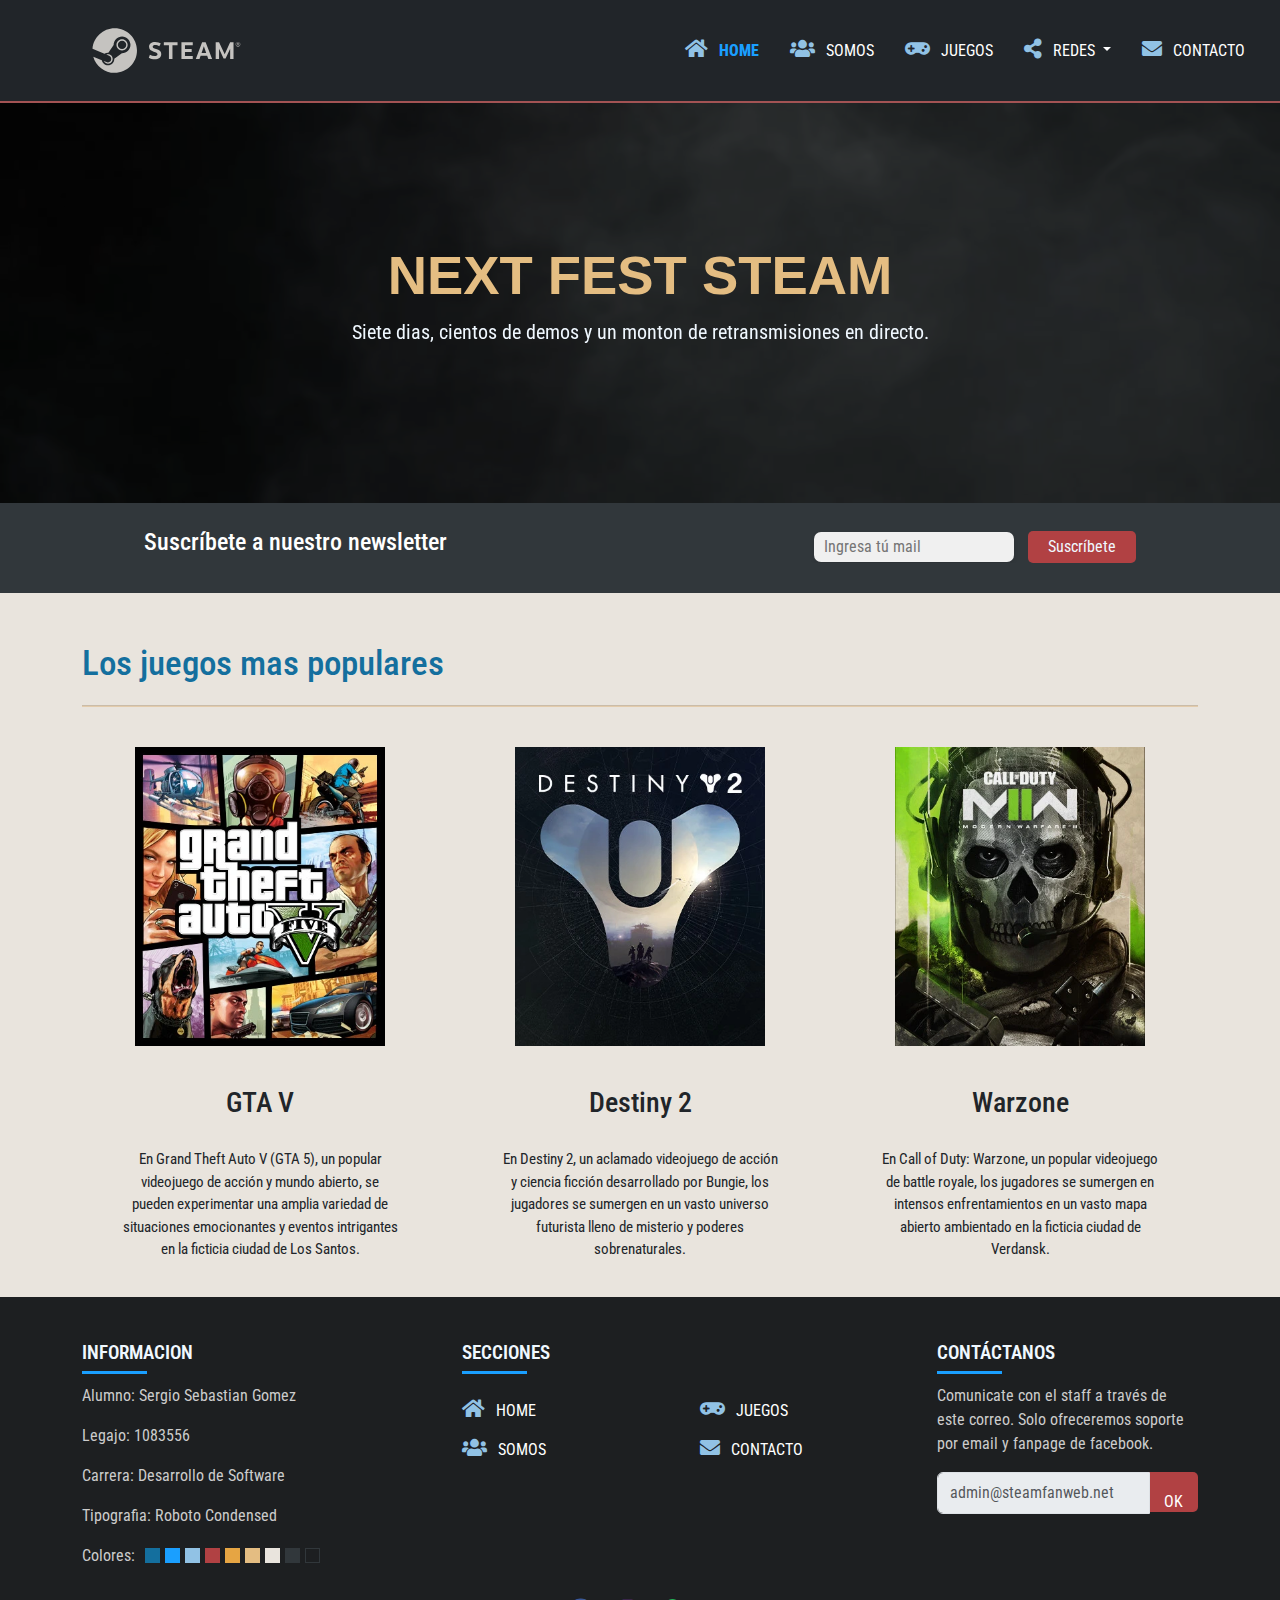
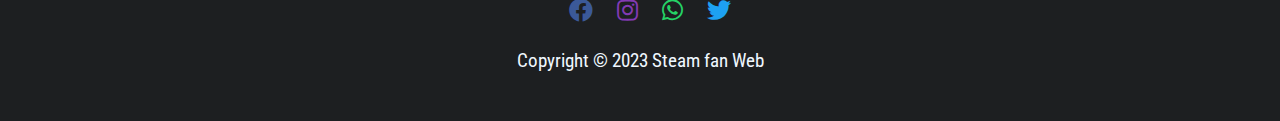
==== commit 57847754: "cambios en estructura de footer" ====
--- a/index.html
+++ b/index.html
@@ -118,82 +118,7 @@
     </main>
     <!-- END CONTENIDO -->
 
-    <!-- START FOOTER -->
-    <!-- <footer class="footer">
-        <div class="container">
-            <div class="row">
-                <div class="col-sm-12 col-md-4">
-                    <h3>Informacion</h3>
-                    <p>Alumno: Sergio Sebastian Gomez</p>
-                    <p>Legajo: 1083556</p>
-                    <p>Carrera: Desarrollo de Software</p>
-                    <p>Tipografia: Roboto Condensed</p>
-                    <div class="colorContainer">
-                        <div class="coloresUsados">Colores:</div>
-                        <div class="colorAzulOscuro"></div>
-                        <div class="colorAzul"></div>
-                        <div class="colorCeleste"></div>
-                        <div class="colorRojo"></div>
-                        <div class="colorNaranja"></div>
-                        <div class="colorDorado"></div>
-                        <div class="colorBeige"></div>
-                        <div class="colorGris"></div>
-                        <div class="colorGrisOscuro"></div>
-                    </div>
-                </div>
-                <div class="col-sm-12 col-md-5">
-                    <h3>Secciones</h3>
-                    <div class="row">
-                        <div class="col">
-                            <ul>
-                                <li>
-                                    <a class="nav-link" href="#contenido" id="inicioFooter">
-                                        <i class="fas fa-home"></i> HOME</a>
-                                </li>
-                                <li>
-                                    <a class="nav-link" href="#contenido" id="somosFooter">
-                                        <i class="fas fa-users"></i> SOMOS</a>
-                                </li>
-                            </ul>
-                        </div>
-                        <div class="col">
-                            <ul>
-                                <li>
-                                    <a class="nav-link" href="#contenido" id="juegosFooter">
-                                        <i class="fas fa-gamepad"></i> JUEGOS</a>
-                                </li>
-                                <li>
-                                    <a class="nav-link" href="#contenido" id="contactoFooter">
-                                        <i class="fas fa-envelope"></i> CONTACTO</a>
-                                </li>
-                            </ul>
-                        </div>
-                    </div>
-                </div>
-                <div class="col-sm-12 col-md-3">
-                    <h3>Contáctanos</h3>
-                    <p>Comunicate con el staff a través de este correo. Solo ofreceremos soporte por email y fanpage de
-                        facebook.</p>
-                    <div class="input-group m-t-25">
-                        <input type="text" class="form-control" placeholder="admin@steamfanweb.net" disabled="">
-                        <span class="input-group-btn">
-                            <a href="#" class="btn_footer" type="button">OK</a>
-                        </span>
-                    </div>
-                </div>
-            </div>
-            <div class="footer-bottom">
-                <div class="footer-social">
-                    <a href="#" title="Facebook"><i class="fab fa-facebook facebook"></i></a>
-                    <a href="#" title="Instagram"><i class="fab fa-instagram instagram"></i></a>
-                    <a href="#" title="Whatsapp"><i class="fab fa-whatsapp whatsapp"></i></a>
-                    <a href="#" title="Twitter"><i class="fab fa-twitter twitter"></i></a>
-                </div>
-                <p>Copyright © 2023 Steam fan Web</p>
-            </div>
-        </div>
-    </footer> -->
-    <!-- END FOOTER -->
+    <section id="footer"></section>
 
     <!-- START SCROLL TO TOP -->
     <button id="botonScrollTop" class="floating-button">
--- a/css/style.css
+++ b/css/style.css
@@ -254,18 +254,42 @@
     /* Color primario de Instagram */
 }
 
+.instagramFooter {
+    color: #833ab4;
+    font-size: 24px;
+    /* Color primario de Instagram */
+}
+
 .facebook {
     color: #3b5998;
     /* Color primario de Facebook */
 }
 
+.facebookFooter {
+    color: #3b5998;
+    font-size: 24px;
+    /* Color primario de Facebook */
+}
+
 .whatsapp {
     color: #25d366;
     /* Color primario de WhatsApp */
 }
 
+.whatsappFooter {
+    color: #25d366;
+    font-size: 24px;
+    /* Color primario de WhatsApp */
+}
+
 .twitter {
     color: #1da1f2;
+    /* Color primario de Twitter */
+}
+
+.twitterFooter {
+    color: #1da1f2;
+    font-size: 24px;
     /* Color primario de Twitter */
 }
 
@@ -589,10 +613,23 @@
 .footer h3 {
     font-size: 14pt;
     text-transform: uppercase;
-    color: #1A9FFF;
+    color: aliceblue;
     font-weight: 600;
     padding-top: 15px;
-}
+    position: relative;
+    margin-bottom: 20px;
+}
+
+.footer h3::before {
+    content: '';
+    position: absolute;
+    left: 0;
+    bottom: -10px;
+    background-color: #1A9FFF;
+    height: 3px;
+    box-sizing: border-box;
+    width: 65px;
+  }
 
 .footer ul {
     padding-left: 0;
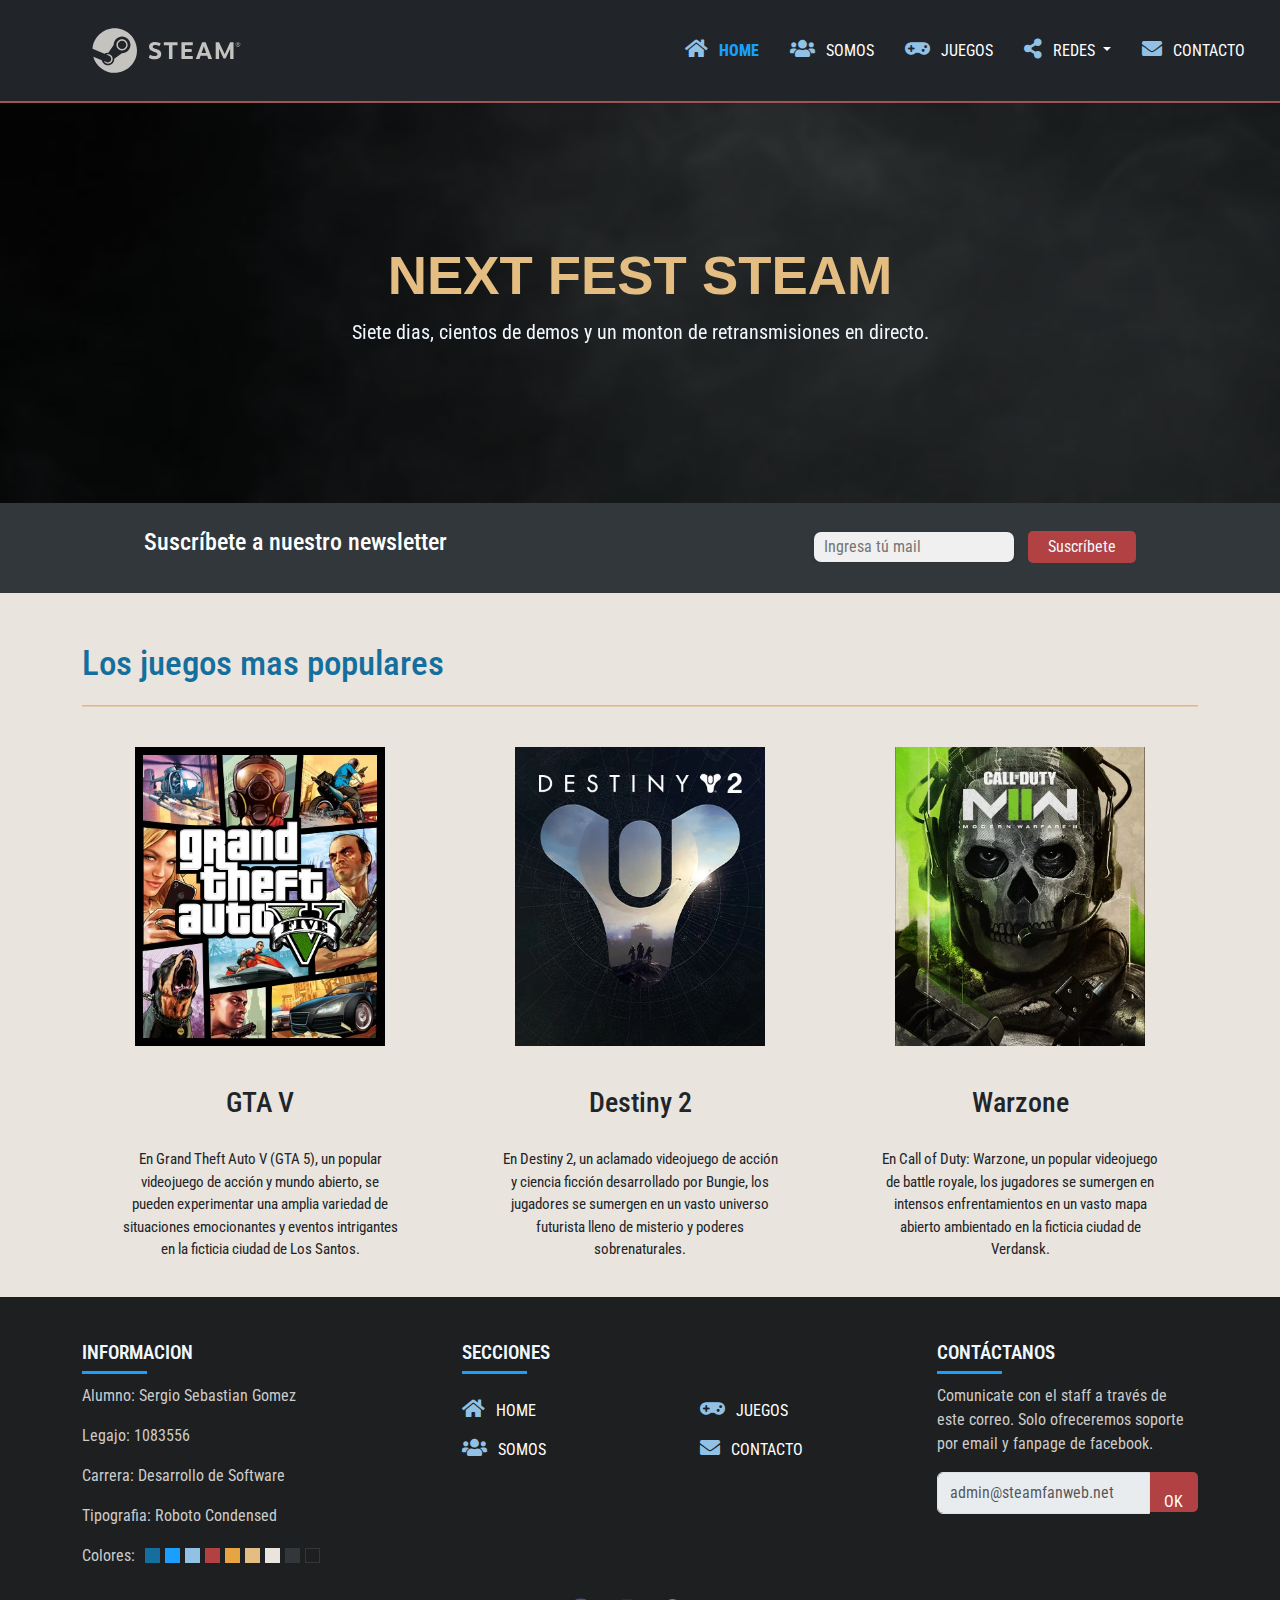
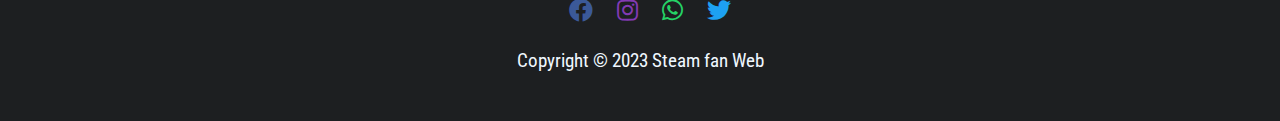
==== commit 49bd031a: "refactoreo" ====
--- a/index.html
+++ b/index.html
@@ -13,14 +13,15 @@
 
     <!-- links -->
     <link rel="shortcut icon" href="img/favicon.ico" type="image/x-icon">
-    <link rel="stylesheet" href="css/style.css" media="print" onload="this.media='all'" /><!-- 
-    <link rel="stylesheet" href="css/bootstrap/docs.css" /> -->
+    <link rel="stylesheet" href="css/style.css" media="print" onload="this.media='all'" />
     <link rel="stylesheet" href="css/bootstrap/bootstrap.min.css" media="print" onload="this.media='all'" />
-    <link rel="stylesheet" href="https://cdnjs.cloudflare.com/ajax/libs/font-awesome/5.15.3/css/all.min.css" media="print" onload="this.media='all'">
+    <link rel="stylesheet" href="https://cdnjs.cloudflare.com/ajax/libs/font-awesome/5.15.3/css/all.min.css"
+        media="print" onload="this.media='all'">
     <link rel="preconnect" href="https://fonts.googleapis.com" />
     <link rel="preconnect" href="https://fonts.gstatic.com" crossorigin />
     <link rel="stylesheet"
-        href="https://fonts.googleapis.com/css2?family=Roboto+Condensed:ital,wght@0,300;0,400;0,700;1,300;1,400&family=Vina+Sans&display=swap" media="print" onload="this.media='all'" />
+        href="https://fonts.googleapis.com/css2?family=Roboto+Condensed:ital,wght@0,300;0,400;0,700;1,300;1,400&family=Vina+Sans&display=swap"
+        media="print" onload="this.media='all'" />
 </head>
 
 <body>
@@ -118,13 +119,16 @@
     </main>
     <!-- END CONTENIDO -->
 
+    <!-- START FOOTER -->
     <section id="footer"></section>
+    <!-- END FOOTER -->
 
     <!-- START SCROLL TO TOP -->
     <button id="botonScrollTop" class="floating-button">
         <i class="fas fa-angle-up"></i>
     </button>
     <!-- END SCROLL TO TOP -->
+
 </body>
 
 </html>
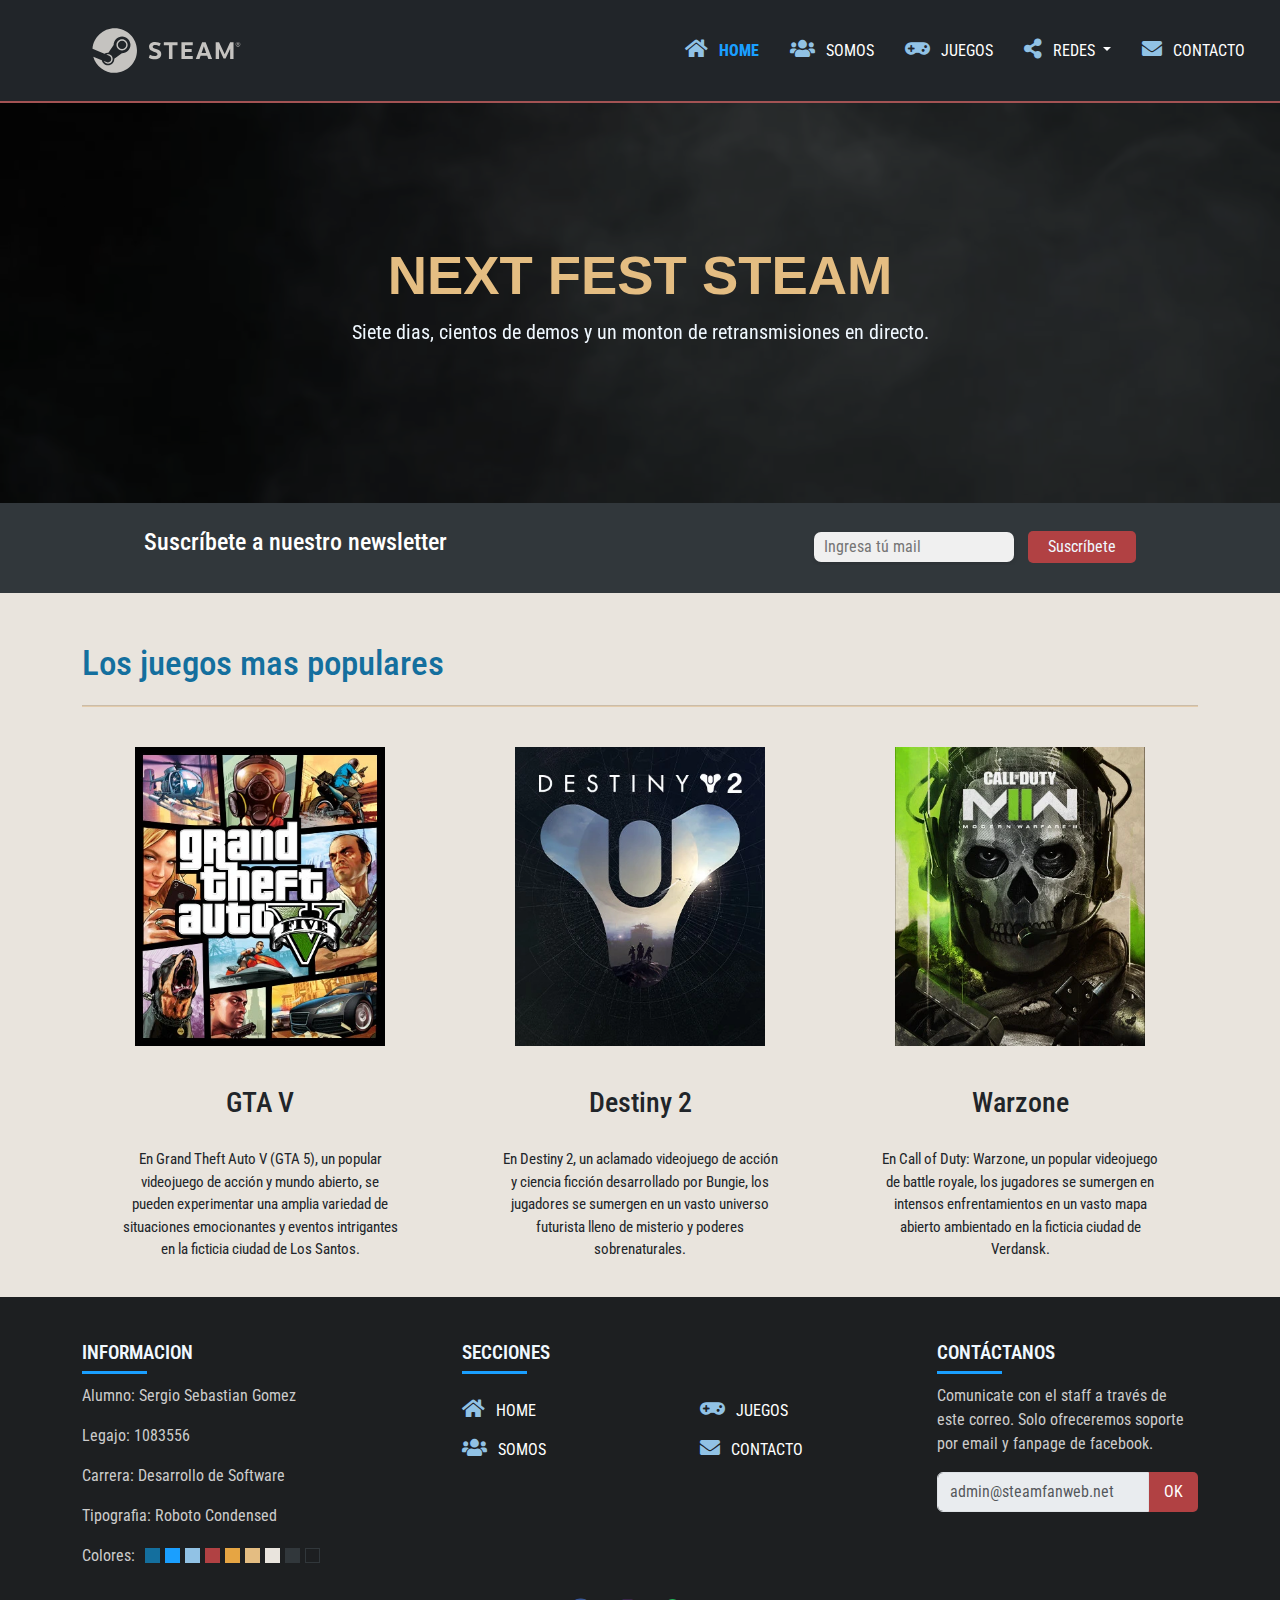
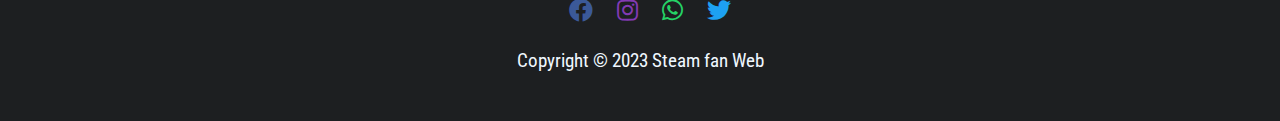
==== commit 43dceb8c: "fixes" ====
--- a/index.html
+++ b/index.html
@@ -124,7 +124,7 @@
     <!-- END FOOTER -->
 
     <!-- START SCROLL TO TOP -->
-    <button id="botonScrollTop" class="floating-button">
+    <button id="botonScrollTop" class="floating-button" aria-label="Scroll to Top">
         <i class="fas fa-angle-up"></i>
     </button>
     <!-- END SCROLL TO TOP -->
--- a/css/style.css
+++ b/css/style.css
@@ -492,7 +492,7 @@
 }
 
 /* Juegos */
-h2 {
+#juegos h2 {
     font-size: 35px;
     margin-top: 20px;
     margin-bottom: 0px;
@@ -600,12 +600,14 @@
     margin-left: 20px;
 }
 
-.btn_footer {
-    height: 40px;
+.footer .btn_footer {
+    min-width: 50px !important;
+    width: 50px !important;
+    height: 40px !important;
     line-height: 40px;
     background-color: #B14143;
     border: none;
-    padding: 10.5px 15px;
+    text-align: center;
     color: rgb(255, 255, 255);
     border-radius: 0 5px 5px 0;
 }
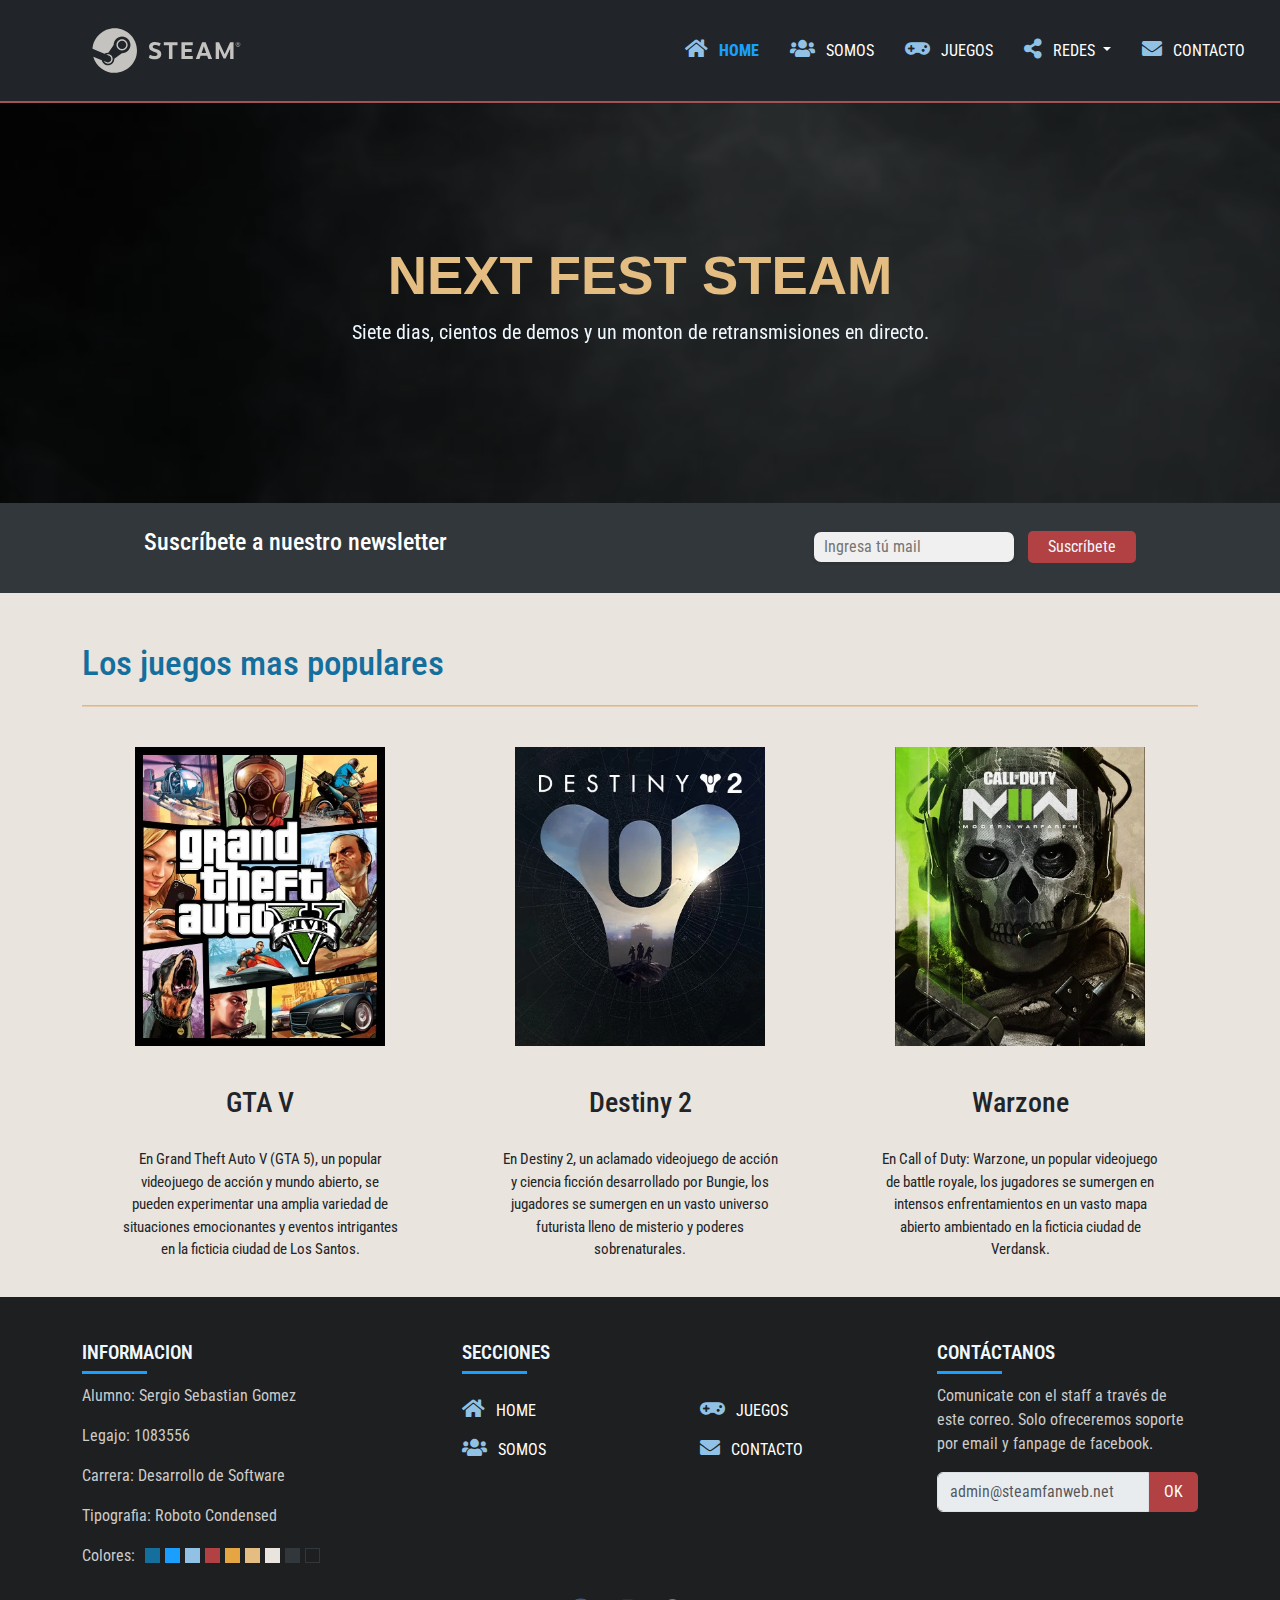
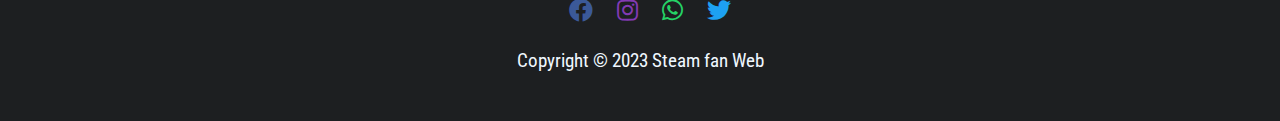
==== commit 23995d3c: "cambios varios desing." ====
--- a/index.html
+++ b/index.html
@@ -97,7 +97,7 @@
             <p>Siete dias, cientos de demos y un monton de retransmisiones en directo.</p>
         </div>
 
-        <video src="img/video.mp4" id="video" autoplay loop muted></video>
+        <video src="img/video.mp4" id="video" autoplay loop muted ></video>
     </section>
     <!-- END BANNER -->
 
@@ -133,11 +133,5 @@
 
 </html>
 
-<!-- Script Widget Weather -->
-<script>
-    !function (d, s, id) { var js, fjs = d.getElementsByTagName(s)[0]; if (!d.getElementById(id)) { js = d.createElement(s); js.id = id; js.src = 'https://weatherwidget.io/js/widget.min.js'; fjs.parentNode.insertBefore(js, fjs); } }(document, 'script', 'weatherwidget-io-js');
-</script>
-<!-- End Widget Weather -->
-
 <script src="js/bootstrap/bootstrap.bundle.min.js" defer></script>
 <script src="js/script.js" defer></script>--- a/css/style.css
+++ b/css/style.css
@@ -12,6 +12,21 @@
     padding: 0;
 }
 
+.video-container {
+    position: relative;
+    padding-bottom: 56.25%;
+    height: 0;
+    overflow: hidden;
+}
+
+.video-container iframe {
+    position: absolute;
+    top: 0;
+    left: 0;
+    width: 100%;
+    height: 100%;
+}
+
 .contenedor {
     width: 80%;
     margin: auto;
@@ -41,7 +56,7 @@
     align-items: center;
 }
 
-.coloresUsados{
+.coloresUsados {
     margin-right: 10px;
 }
 
@@ -631,7 +646,7 @@
     height: 3px;
     box-sizing: border-box;
     width: 65px;
-  }
+}
 
 .footer ul {
     padding-left: 0;
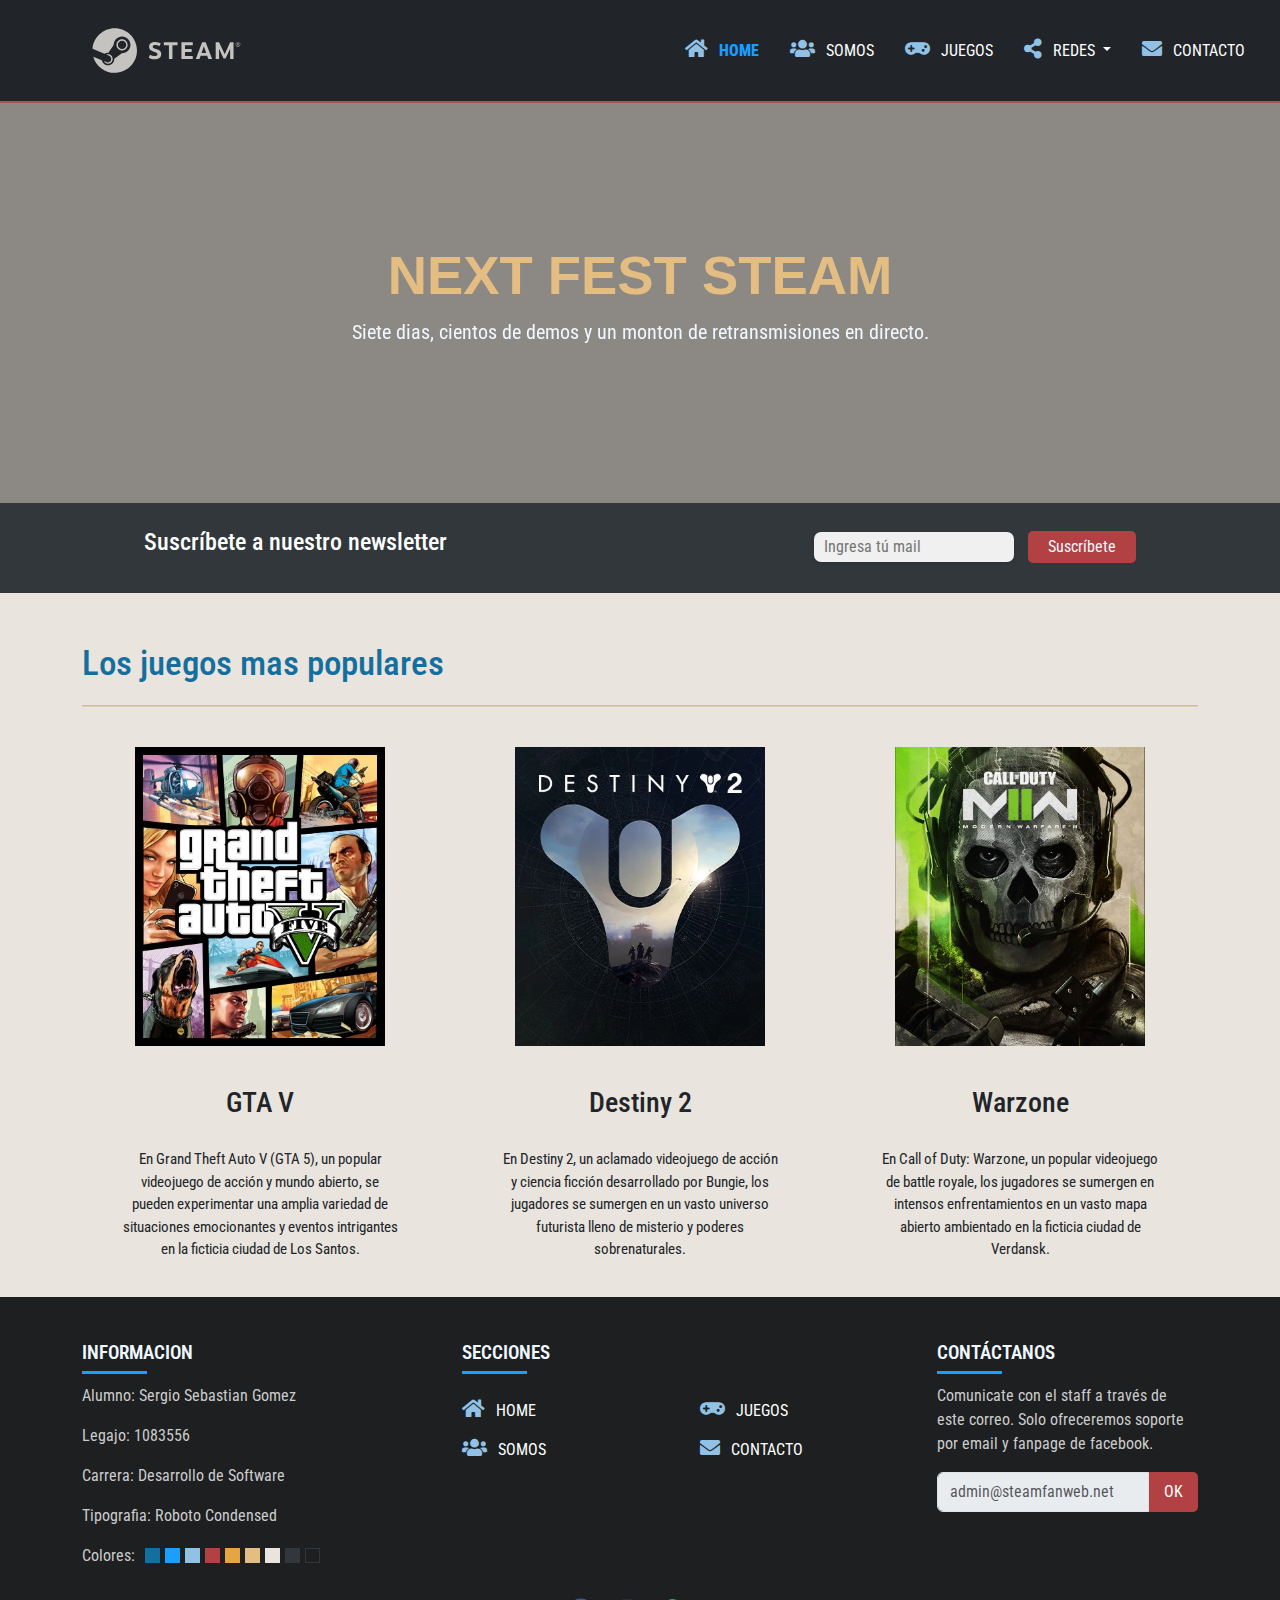
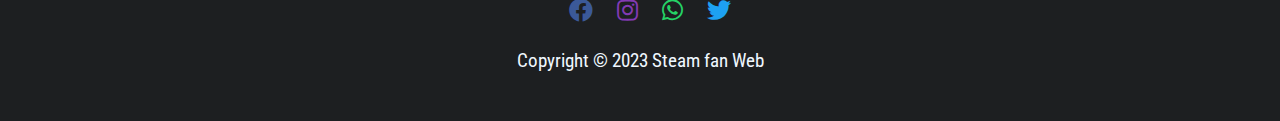
==== commit 47448029: "ultimos en video banner" ====
--- a/index.html
+++ b/index.html
@@ -97,7 +97,8 @@
             <p>Siete dias, cientos de demos y un monton de retransmisiones en directo.</p>
         </div>
 
-        <video src="img/video.mp4" id="video" autoplay loop muted ></video>
+        <video src="img/videoBlack.mp4" id="video" autoplay loop muted></video>
+
     </section>
     <!-- END BANNER -->
 
--- a/css/style.css
+++ b/css/style.css
@@ -330,7 +330,7 @@
     flex: 1;
 }
 
-#banner #video {
+#banner video {
     width: 100%;
     height: 100%;
     object-fit: cover;
@@ -522,18 +522,22 @@
     width: 267px;
 }
 
+.juegos-container {
+    display: grid;
+    grid-template-columns: repeat(auto-fit, minmax(267px, 1fr));
+    gap: 20px;
+    justify-items: center;
+}
+
 .juegos {
-    float: left;
     text-align: center;
     background-color: #171A21;
     width: 267px;
     height: 580px;
     display: flex;
+    flex-direction: column;
+    justify-content: center;
     align-items: center;
-    justify-content: center;
-    margin: 20px;
-    flex-grow: 4;
-    flex-direction: column;
 }
 
 .juegos .imagen {
@@ -544,16 +548,14 @@
 }
 
 .juegos .textos {
+    flex-grow: 1;
+    display: flex;
     flex-direction: column;
-    display: flex;
+    justify-content: center;
+    align-items: center;
     padding: 0 30px;
     text-align: justify;
     color: aliceblue;
-    justify-content: center;
-    align-items: center;
-    padding-top: 20px;
-    width: 100%;
-    height: 100%;
 }
 
 .juegos .textos p {
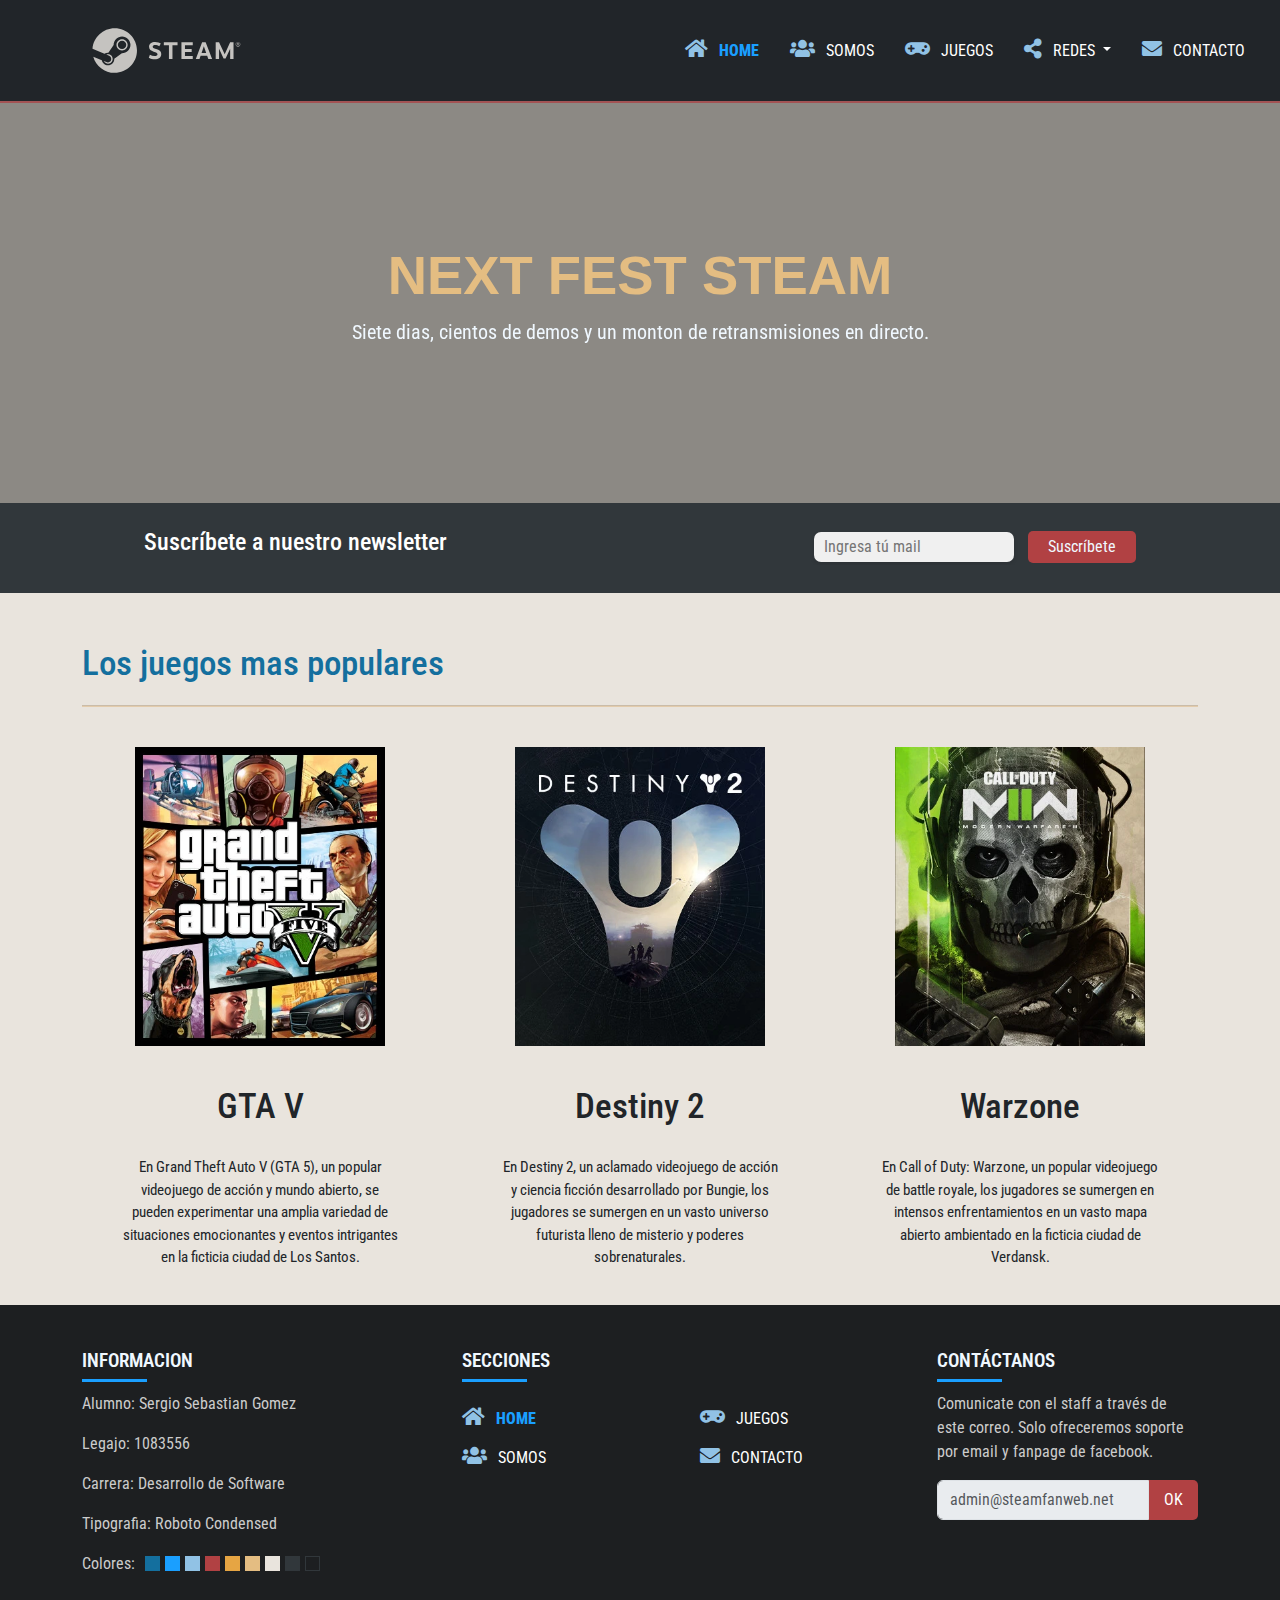
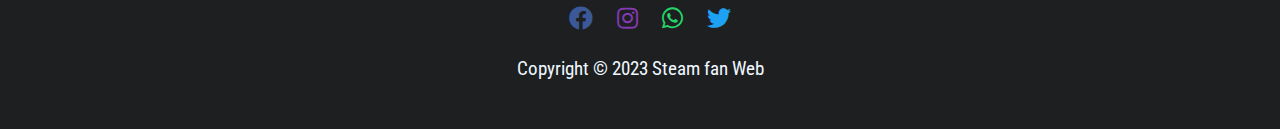
==== commit f024cab9: "fix id" ====
--- a/index.html
+++ b/index.html
@@ -107,7 +107,7 @@
         <div class="contenedor">
             <h2>Suscríbete a nuestro newsletter</h2>
             <form>
-                <input type="email" name="" id="" placeholder="Ingresa tú mail">
+                <input type="email" name="newsl" id="news" placeholder="Ingresa tú mail">
                 <button type="submit" class="btn_news">Suscríbete</button>
             </form>
         </div>
--- a/css/style.css
+++ b/css/style.css
@@ -507,21 +507,6 @@
 }
 
 /* Juegos */
-#juegos h2 {
-    font-size: 35px;
-    margin-top: 20px;
-    margin-bottom: 0px;
-    color: #146F9E;
-}
-
-h4 {
-    font-size: 22pt;
-}
-
-.juegos img {
-    width: 267px;
-}
-
 .juegos-container {
     display: grid;
     grid-template-columns: repeat(auto-fit, minmax(267px, 1fr));
@@ -540,11 +525,30 @@
     align-items: center;
 }
 
+.juegos:hover {
+    background-color: #272a33;
+}
+
 .juegos .imagen {
     display: flex;
     justify-content: center;
     align-items: center;
     background-color: aliceblue;
+}
+
+.juegos img {
+    width: 267px;
+}
+
+#juegos h2 {
+    font-size: 35px;
+    margin-top: 20px;
+    margin-bottom: 0px;
+    color: #146F9E;
+}
+
+#juegos h4 {
+    font-size: 22pt;
 }
 
 .juegos .textos {
@@ -581,11 +585,18 @@
     height: 400px;
     padding-bottom: 40px;
     padding-top: 20px;
+    transition: transform 0.3s ease;
+}
+
+#boxes img:hover {
+    transform: scale(1.1);
 }
 
 #boxes h3 {
     padding-bottom: 20px;
+    font-weight: 500;
     text-align: center;
+    font-size: 26pt;
 }
 
 #boxes p {
